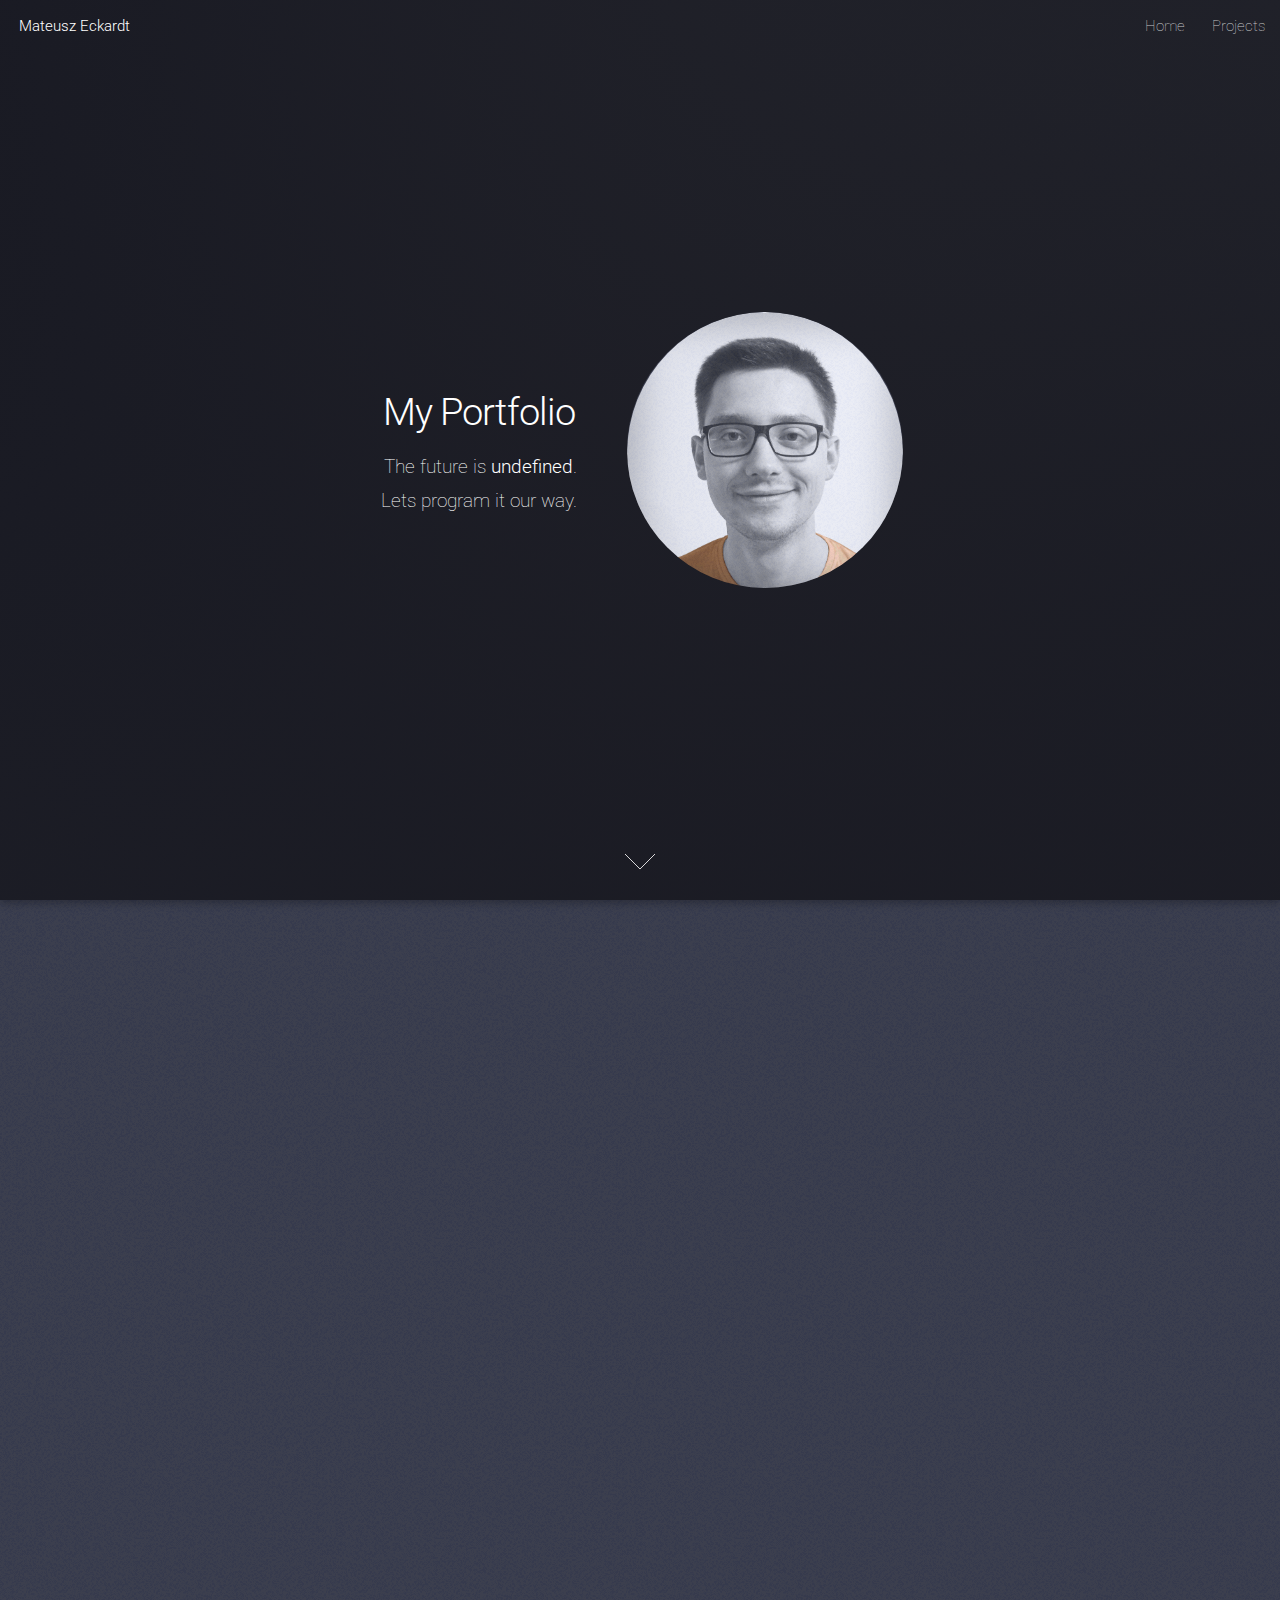
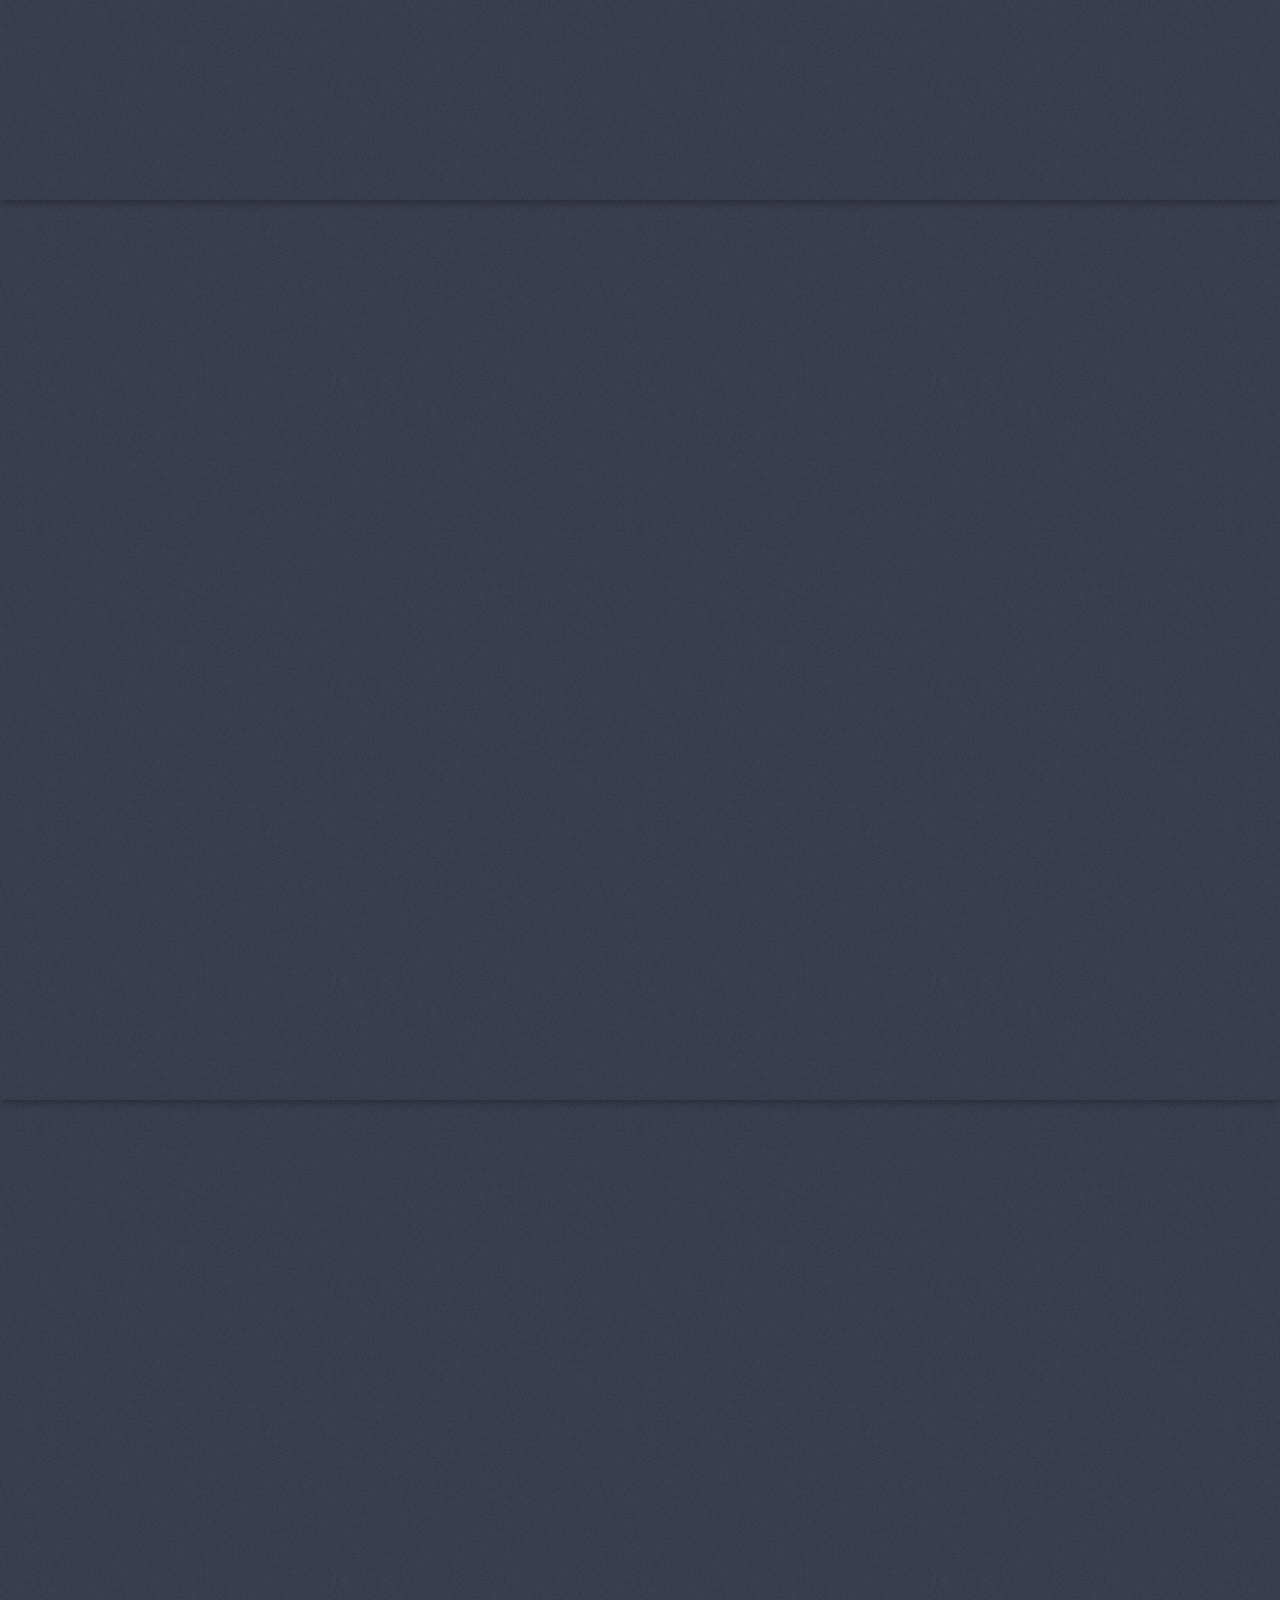
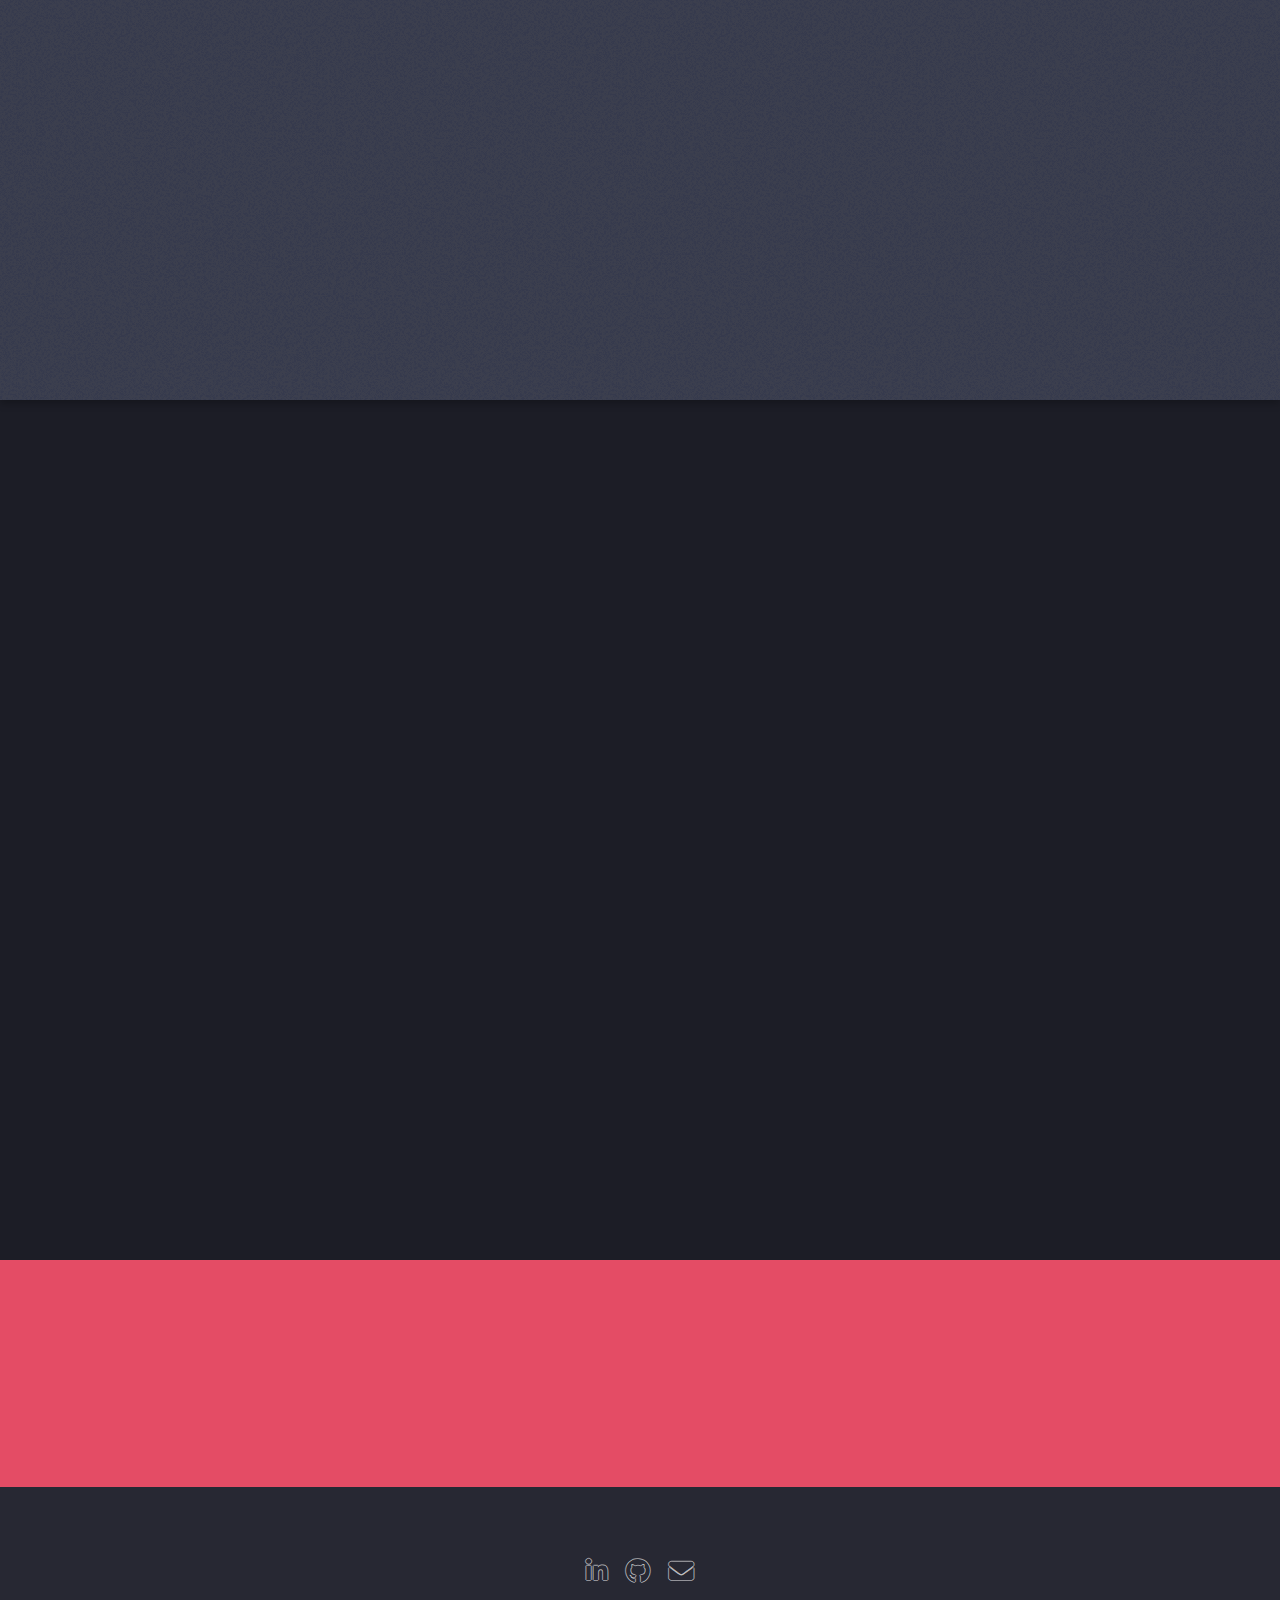
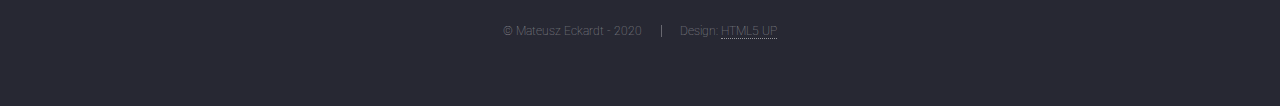
==== index.html @ fecb9ff7 "Add files via upload" ====
<!DOCTYPE HTML>
<!--
	Landed by HTML5 UP
	html5up.net | @ajlkn
	Free for personal and commercial use under the CCA 3.0 license (html5up.net/license)
-->
<html>
	<head>
		<title>ME Portfolio</title>
		<meta charset="utf-8" />
		<meta name="viewport" content="width=device-width, initial-scale=1, user-scalable=no" />
		<link rel="stylesheet" href="assets/css/main.css" />
		<noscript><link rel="stylesheet" href="assets/css/noscript.css" /></noscript>
	</head>
	<body class="is-preload landing">
		<div id="page-wrapper">

			<!-- Header -->
				<header id="header">
					<h1 id="logo"><a href="index.html">Mateusz Eckardt</a></h1>
					<nav id="nav">
						<ul>
							<li><a href="index.html">Home</a></li>
							<li>
								<a href="#">Projects</a>
								<ul>
									<li><a href="project1.html">Project 1</a></li>
									<li><a href="project2.html">Project 2</a></li>
								</ul>
							</li>							
							</ul>
					</nav>
				</header>

			<!-- Banner -->
				<section id="banner">
					<div class="content">
						<header>
							<h2>My Portfolio</h2>
							<p>The future is <strong>undefined</strong>.<br />
							Lets program it our way.</p>
						</header>
						<span class="image"><img src="images/Matjuuu2.JPG" alt="" /></span>
					</div>
					<a href="#one" class="goto-next scrolly">Next</a>
				</section>

			<!-- One -->
				<section id="one" class="spotlight style1 bottom">
					<span class="image fit main"><img src="images/road.jpg" alt="" /></span>
					<div class="content">
						<div class="container">
							<div class="row">
								<div class="col-4 col-12-medium">
									<p>Hey guys! I wanted to share with you some of my journey through the world of code.
									These are all simple apps and ideas that I like tinkering on whenever I can.</p>
									<p>I enjoy spending time on learning new things and trying out new stuff.
									This is why I decided to create this page.</p>
								</div>
								<div class="col-4 col-12-medium"></div>
								<div class="col-4 col-12-medium">
									<p>A bit about me:</p>
									<ul>
										<li>Techno is my safe space - why? Because it brings people together.</li>
										<li>Wait But Why - if you don't know what that is you are missing out... Big time!</li>
										<li>I am a big fan of Nicolas Cage. Personal opinion? Nic is one of the greatest.</li>
									</ul>
								</div>
							</div>
						</div>
					</div>
					<a href="#two" class="goto-next scrolly">Next</a>
				</section>

			<!-- Two -->
				<section id="two" class="spotlight style2 right">
					<span class="image fit main"><img src="images/money.jpg" alt="" /></span>
					<div class="content">
						<header>
							<h2>Currency</h2>
							<p>“While money can't buy happiness, it certainly lets you choose your own form of misery.” - Groucho Marx</p>
						</header>
						<p>And now you can see, how much you need to convert in order to endulge in said misery ;)</p>
						<p>This project is a simple currency exchange app.</p>
						<ul class="actions">
							<li><a href="project1.html" class="button">Click and find out!</a></li>
						</ul>
					</div>
					<a href="#three" class="goto-next scrolly">Next</a>
				</section>

			<!-- Three -->
				<section id="three" class="spotlight style3 left">
					<span class="image fit main bottom"><img src="images/code-block.jpg" alt="" /></span>
					<div class="content">
						<header>
							<h2>Selenium Unit Testing with Python</h2>							
							<p>Developing a new website? You want to test features and make sure everything runs the way it is supposed to?</p>
						</header>
						<p>Automation and making our lives as developers easier is a very important thing.</p>
						<p>No one wants to spend their precious time on manually doing things that can be done for us automatically with just a few lines of code.</p>
						<ul class="actions">
							<li><a href="project2.html" class="button">See more</a></li>
						</ul>
					</div>
					<a href="#four" class="goto-next scrolly">Next</a>
				</section>

			<!-- Four -->
				<section id="four" class="wrapper style1 special fade-up">
					<div class="container">
						<header class="major">
							<h2>Experience</h2>
							<p></p>
						</header>
						<div class="box alt">
							<div class="row gtr-uniform">
								<section class="col-4 col-6-medium col-12-xsmall">
									<img src="images/python.png" height="128" width="128">
									<h3>Python</h3>
									<p></p>
								</section>
								<section class="col-4 col-6-medium col-12-xsmall">
									<img src="images/js.png" height="128" width="128">
									<h3>JavaScript</h3>
									<p></p>
								</section>
								<section class="col-4 col-6-medium col-12-xsmall">
									<img src="images/selenium.png" height="128" width="128">
									<h3>Selenium</h3>
									<p></p>
								</section>
								<section class="col-4 col-6-medium col-12-xsmall">
									<img src="images/sql.png" height="128" width="128">
									<h3>SQL</h3>
									<p></p>
								</section>								
								<section class="col-4 col-6-medium col-12-xsmall">
									<img src="images/cogs.png" height="128" width="128">
									<h3>In progress...</h3>
									<p>Learning new things whenever I can.</p>
									<p>One line of code at a time.</p>
								</section>								
							</div>
						</div>
						<footer class="major">
							<ul class="actions special">
								<li><a href="index.html" class="button">Thank You!</a></li>
							</ul>
						</footer>
					</div>
				</section>

			<!-- Five -->
				<section id="five" class="wrapper style2 special fade">
					<div class="container">
						<header>
							<h2>More projects will be appearing in the future!</h2>
							<p>Below there are a few links on how to reach me :)</p>
						</header>
						</div>
				</section>

			<!-- Footer -->
				<footer id="footer">
					<ul class="icons">
						<li><a href="https://www.linkedin.com/in/matteckardt/" target="_blank" class="icon brands alt fa-linkedin-in"><span class="label">LinkedIn</span></a></li>
						<li><a href="https://github.com/Deckartemus" target="_blank" class="icon brands alt fa-github"><span class="label">GitHub</span></a></li>
						<li><a href="mailto:mati.eckardt@gmail.com" class="icon solid alt fa-envelope"><span class="label">Email</span></a></li>
					</ul>
					<ul class="copyright">
						<li>&copy; Mateusz Eckardt - 2020</li><li>Design: <a href="http://html5up.net">HTML5 UP</a></li>
					</ul>
				</footer>

		</div>

		<!-- Scripts -->
			<script src="assets/js/jquery.min.js"></script>
			<script src="assets/js/jquery.scrolly.min.js"></script>
			<script src="assets/js/jquery.dropotron.min.js"></script>
			<script src="assets/js/jquery.scrollex.min.js"></script>
			<script src="assets/js/browser.min.js"></script>
			<script src="assets/js/breakpoints.min.js"></script>
			<script src="assets/js/util.js"></script>
			<script src="assets/js/main.js"></script>

	</body>
</html>
---- assets/css/main.css ----
@import url("fontawesome-all.min.css");
@import url("https://fonts.googleapis.com/css?family=Roboto:100,300,100italic,300italic");

/*
	Landed by HTML5 UP
	html5up.net | @ajlkn
	Free for personal and commercial use under the CCA 3.0 license (html5up.net/license)
*/

html, body, div, span, applet, object,
iframe, h1, h2, h3, h4, h5, h6, p, blockquote,
pre, a, abbr, acronym, address, big, cite,
code, del, dfn, em, img, ins, kbd, q, s, samp,
small, strike, strong, sub, sup, tt, var, b,
u, i, center, dl, dt, dd, ol, ul, li, fieldset,
form, label, legend, table, caption, tbody,
tfoot, thead, tr, th, td, article, aside,
canvas, details, embed, figure, figcaption,
footer, header, hgroup, menu, nav, output, ruby,
section, summary, time, mark, audio, video {
	margin: 0;
	padding: 0;
	border: 0;
	font-size: 100%;
	font: inherit;
	vertical-align: baseline;
	box-sizing: border-box;}

article, aside, details, figcaption, figure,
footer, header, hgroup, menu, nav, section {
	display: block;}

body {
	line-height: 1;
}

ol, ul {
	list-style: none;
}

blockquote, q {
	quotes: none;
}

	blockquote:before, blockquote:after, q:before, q:after {
		content: '';
		content: none;
	}

table {
	border-collapse: collapse;
	border-spacing: 0;
}

body {
	-webkit-text-size-adjust: none;
}

mark {
	background-color: transparent;
	color: inherit;
}

input::-moz-focus-inner {
	border: 0;
	padding: 0;
}

input, select, textarea {
	-moz-appearance: none;
	-webkit-appearance: none;
	-ms-appearance: none;
	appearance: none;
}

/* Basic */

	html {
		box-sizing: border-box;
	}

	*, *:before, *:after {
		box-sizing: inherit;
	}

	html, body {
		background: #1c1d26;
	}

	body.is-preload *, body.is-preload *:before, body.is-preload *:after {
		-moz-animation: none !important;
		-webkit-animation: none !important;
		-ms-animation: none !important;
		animation: none !important;
		-moz-transition: none !important;
		-webkit-transition: none !important;
		-ms-transition: none !important;
		transition: none !important;
	}

	body, input, select, textarea {
		color: rgba(255, 255, 255, 0.75);
		font-family: "Roboto", Helvetica, sans-serif;
		font-size: 15pt;
		font-weight: 100;
		line-height: 1.75em;
	}

	a {
		-moz-transition: border-color 0.2s ease-in-out, color 0.2s ease-in-out;
		-webkit-transition: border-color 0.2s ease-in-out, color 0.2s ease-in-out;
		-ms-transition: border-color 0.2s ease-in-out, color 0.2s ease-in-out;
		transition: border-color 0.2s ease-in-out, color 0.2s ease-in-out;
		border-bottom: dotted 1px;
		color: #e44c65;
		text-decoration: none;
	}

		a:hover {
			color: #e44c65 !important;
			border-bottom-color: transparent;
		}

	strong, b {
		color: #ffffff;
		font-weight: 300;
	}

	em, i {
		font-style: italic;
	}

	p {
		margin: 0 0 2em 0;
	}

	h1, h2, h3, h4, h5, h6 {
		color: #ffffff;
		font-weight: 300;
		line-height: 1em;
		margin: 0 0 1em 0;
		text-align: center;
	}

		h1 a, h2 a, h3 a, h4 a, h5 a, h6 a {
			color: inherit;
			border: 0;
		}

	h2 {
		font-size: 2em;
		line-height: 1.5em;
		letter-spacing: -0.025em;
	}

	h3 {
		font-size: 1.35em;
		line-height: 1.5em;
	}

	h4 {
		font-size: 1.1em;
		line-height: 1.5em;
	}

	h5 {
		font-size: 0.9em;
		line-height: 1.5em;
	}

	h6 {
		font-size: 0.7em;
		line-height: 1.5em;
	}

	sub {
		font-size: 0.8em;
		position: relative;
		top: 0.5em;
	}

	sup {
		font-size: 0.8em;
		position: relative;
		top: -0.5em;
	}

	hr {
		border: 0;
		border-bottom: solid 1px rgba(255, 255, 255, 0.3);
		margin: 3em 0;
	}

		hr.major {
			margin: 4em 0;
		}

	blockquote {
		border-left: solid 4px rgba(255, 255, 255, 0.3);
		font-style: italic;
		margin: 0 0 2em 0;
		padding: 0.5em 0 0.5em 2em;
	}

	code {
		background: rgba(255, 255, 255, 0.075);
		border-radius: 4px;
		font-family: "Courier New", monospace;
		font-size: 0.9em;
		margin: 0 0.25em;
		padding: 0.25em 0.65em;
	}

	pre {
		-webkit-overflow-scrolling: touch;
		font-family: "Courier New", monospace;
		font-size: 0.9em;
		margin: 0 0 2em 0;
	}

		pre code {
			display: block;
			line-height: 1.75em;
			padding: 1em 1.5em;
			overflow-x: auto;
		}

	.align-left {
		text-align: left;
	}

	.align-center {
		text-align: center;
	}

	.align-right {
		text-align: right;
	}

	.date {
		text-align: center;
		padding: 0.75em;
	}

	ul.currencies {
		height: auto;
		width: 100%;
		background-color: transparent;
		padding: 0em 1.5em 1em 1.5em;
		margin-bottom: -1em;
		overflow-y: auto;				
	}

	ul.currencies li {
		background-color: #4b74daa9;
		border-radius: 25px;
		list-style: none;
		padding: 1em 1em 0.5em 1em;
		margin-bottom: 1.5em						
	}

	ul.currencies li:last-child {
		margin-bottom: 1;
	}

	ul.currencies li.base-currency {
		background-color: #272833;		
	}

	.flag {
		width: 60px;
		height: 40px;
		border: 1px solid #ffffff		
	}

	.info {
		display: inline-block;
		vertical-align: top;		
		width: 80%;
	}

	.info .currency-name {
		font-size: 1em;
		font-weight: bold;		
		width: auto;		
		margin-left: 3em;
		margin-bottom: -0.5em;		
	}

	.info .base-currency-rate {
		margin-left: 3em;
		font-weight: bold;		
		margin-left: 3em;
		margin-bottom: auto;
	}

	ul.currencies li .close {
		position: relative;
		top: -0.5em;
		right: 0;
		cursor: pointer;
	}

	ul.currencies li .close:hover {
		color: #e13652
	}

	.info .input span {
		font-size: 1.5em;
		display: inline-block;
		width: 2em;
		text-align: center;
	}

	.info .input input {
		width: 78%;
		background-color: transparent;
		border: 2px solid #ffffff;
		border-radius: 10px;
		color: #ffffff;
		padding: 0.2em;
		margin-bottom: -2em;
		display: inline-block;
	}

	ul.add-currency-list {
		position: relative;
		top: 0;
		left: 0;
		background-color: #272833;
		color: #ffffff;
		width: 100%;
		height: 0;		
		overflow-y: auto;
		transition: all 0.5s;						
	}

	ul.add-currency-list li {
		list-style: none;
		padding: 0.5em;
		border-bottom: 1px solid #e13652;
		margin-left: auto;
		width: auto;		
	}

	ul.add-currency-list li.disabled {
		opacity: 0.2;
		cursor: not-allowed;
	}

	ul.add-currency-list li .flag {
		width: 3em;
		height: 2em;
		vertical-align: middle;
		margin-right: 1em;		
	}

	ul.add-currency-list li span {
		margin-left: auto;
		font-weight: bold;
	}

	.button.primary.fit.open + ul.add-currency-list {
		height: 50%;
	}
	
	.button.primary.fit.open + ul.add-currency-list li:hover {
		background-color: #e44c65;
	}

/* Loader */

	@-moz-keyframes spinner-show {
		0% {
			opacity: 0;
		}

		100% {
			opacity: 1;
		}
	}

	@-webkit-keyframes spinner-show {
		0% {
			opacity: 0;
		}

		100% {
			opacity: 1;
		}
	}

	@-ms-keyframes spinner-show {
		0% {
			opacity: 0;
		}

		100% {
			opacity: 1;
		}
	}

	@keyframes spinner-show {
		0% {
			opacity: 0;
		}

		100% {
			opacity: 1;
		}
	}

	@-moz-keyframes spinner-hide {
		0% {
			color: rgba(255, 255, 255, 0.15);
			z-index: 100001;
			-moz-transform: scale(1) rotate(0deg);
			-webkit-transform: scale(1) rotate(0deg);
			-ms-transform: scale(1) rotate(0deg);
			transform: scale(1) rotate(0deg);
		}

		99% {
			color: #1c1d26;
			z-index: 100001;
			-moz-transform: scale(0.5) rotate(360deg);
			-webkit-transform: scale(0.5) rotate(360deg);
			-ms-transform: scale(0.5) rotate(360deg);
			transform: scale(0.5) rotate(360deg);
		}

		100% {
			color: #1c1d26;
			z-index: -1;
			-moz-transform: scale(0.5) rotate(360deg);
			-webkit-transform: scale(0.5) rotate(360deg);
			-ms-transform: scale(0.5) rotate(360deg);
			transform: scale(0.5) rotate(360deg);
		}
	}

	@-webkit-keyframes spinner-hide {
		0% {
			color: rgba(255, 255, 255, 0.15);
			z-index: 100001;
			-moz-transform: scale(1) rotate(0deg);
			-webkit-transform: scale(1) rotate(0deg);
			-ms-transform: scale(1) rotate(0deg);
			transform: scale(1) rotate(0deg);
		}

		99% {
			color: #1c1d26;
			z-index: 100001;
			-moz-transform: scale(0.5) rotate(360deg);
			-webkit-transform: scale(0.5) rotate(360deg);
			-ms-transform: scale(0.5) rotate(360deg);
			transform: scale(0.5) rotate(360deg);
		}

		100% {
			color: #1c1d26;
			z-index: -1;
			-moz-transform: scale(0.5) rotate(360deg);
			-webkit-transform: scale(0.5) rotate(360deg);
			-ms-transform: scale(0.5) rotate(360deg);
			transform: scale(0.5) rotate(360deg);
		}
	}

	@-ms-keyframes spinner-hide {
		0% {
			color: rgba(255, 255, 255, 0.15);
			z-index: 100001;
			-moz-transform: scale(1) rotate(0deg);
			-webkit-transform: scale(1) rotate(0deg);
			-ms-transform: scale(1) rotate(0deg);
			transform: scale(1) rotate(0deg);
		}

		99% {
			color: #1c1d26;
			z-index: 100001;
			-moz-transform: scale(0.5) rotate(360deg);
			-webkit-transform: scale(0.5) rotate(360deg);
			-ms-transform: scale(0.5) rotate(360deg);
			transform: scale(0.5) rotate(360deg);
		}

		100% {
			color: #1c1d26;
			z-index: -1;
			-moz-transform: scale(0.5) rotate(360deg);
			-webkit-transform: scale(0.5) rotate(360deg);
			-ms-transform: scale(0.5) rotate(360deg);
			transform: scale(0.5) rotate(360deg);
		}
	}

	@keyframes spinner-hide {
		0% {
			color: rgba(255, 255, 255, 0.15);
			z-index: 100001;
			-moz-transform: scale(1) rotate(0deg);
			-webkit-transform: scale(1) rotate(0deg);
			-ms-transform: scale(1) rotate(0deg);
			transform: scale(1) rotate(0deg);
		}

		99% {
			color: #1c1d26;
			z-index: 100001;
			-moz-transform: scale(0.5) rotate(360deg);
			-webkit-transform: scale(0.5) rotate(360deg);
			-ms-transform: scale(0.5) rotate(360deg);
			transform: scale(0.5) rotate(360deg);
		}

		100% {
			color: #1c1d26;
			z-index: -1;
			-moz-transform: scale(0.5) rotate(360deg);
			-webkit-transform: scale(0.5) rotate(360deg);
			-ms-transform: scale(0.5) rotate(360deg);
			transform: scale(0.5) rotate(360deg);
		}
	}

	@-moz-keyframes spinner-rotate {
		0% {
			-moz-transform: scale(1) rotate(0deg);
			-webkit-transform: scale(1) rotate(0deg);
			-ms-transform: scale(1) rotate(0deg);
			transform: scale(1) rotate(0deg);
		}

		100% {
			-moz-transform: scale(1) rotate(360deg);
			-webkit-transform: scale(1) rotate(360deg);
			-ms-transform: scale(1) rotate(360deg);
			transform: scale(1) rotate(360deg);
		}
	}

	@-webkit-keyframes spinner-rotate {
		0% {
			-moz-transform: scale(1) rotate(0deg);
			-webkit-transform: scale(1) rotate(0deg);
			-ms-transform: scale(1) rotate(0deg);
			transform: scale(1) rotate(0deg);
		}

		100% {
			-moz-transform: scale(1) rotate(360deg);
			-webkit-transform: scale(1) rotate(360deg);
			-ms-transform: scale(1) rotate(360deg);
			transform: scale(1) rotate(360deg);
		}
	}

	@-ms-keyframes spinner-rotate {
		0% {
			-moz-transform: scale(1) rotate(0deg);
			-webkit-transform: scale(1) rotate(0deg);
			-ms-transform: scale(1) rotate(0deg);
			transform: scale(1) rotate(0deg);
		}

		100% {
			-moz-transform: scale(1) rotate(360deg);
			-webkit-transform: scale(1) rotate(360deg);
			-ms-transform: scale(1) rotate(360deg);
			transform: scale(1) rotate(360deg);
		}
	}

	@keyframes spinner-rotate {
		0% {
			-moz-transform: scale(1) rotate(0deg);
			-webkit-transform: scale(1) rotate(0deg);
			-ms-transform: scale(1) rotate(0deg);
			transform: scale(1) rotate(0deg);
		}

		100% {
			-moz-transform: scale(1) rotate(360deg);
			-webkit-transform: scale(1) rotate(360deg);
			-ms-transform: scale(1) rotate(360deg);
			transform: scale(1) rotate(360deg);
		}
	}

	@-moz-keyframes overlay-hide {
		0% {
			opacity: 1;
			z-index: 100000;
		}

		15% {
			opacity: 1;
			z-index: 100000;
		}

		99% {
			opacity: 0;
			z-index: 100000;
		}

		100% {
			opacity: 0;
			z-index: -1;
		}
	}

	@-webkit-keyframes overlay-hide {
		0% {
			opacity: 1;
			z-index: 100000;
		}

		15% {
			opacity: 1;
			z-index: 100000;
		}

		99% {
			opacity: 0;
			z-index: 100000;
		}

		100% {
			opacity: 0;
			z-index: -1;
		}
	}

	@-ms-keyframes overlay-hide {
		0% {
			opacity: 1;
			z-index: 100000;
		}

		15% {
			opacity: 1;
			z-index: 100000;
		}

		99% {
			opacity: 0;
			z-index: 100000;
		}

		100% {
			opacity: 0;
			z-index: -1;
		}
	}

	@keyframes overlay-hide {
		0% {
			opacity: 1;
			z-index: 100000;
		}

		15% {
			opacity: 1;
			z-index: 100000;
		}

		99% {
			opacity: 0;
			z-index: 100000;
		}

		100% {
			opacity: 0;
			z-index: -1;
		}
	}

	body.landing {
		text-decoration: none;
	}

		body.landing:before {
			-moz-osx-font-smoothing: grayscale;
			-webkit-font-smoothing: antialiased;
			display: inline-block;
			font-style: normal;
			font-variant: normal;
			text-rendering: auto;
			line-height: 1;
			text-transform: none !important;
			font-family: 'Font Awesome 5 Free';
			font-weight: 900;
		}

		body.landing:before {
			-moz-animation: spinner-show 1.5s 1 0.25s ease forwards, spinner-hide 0.25s ease-in-out forwards !important;
			-webkit-animation: spinner-show 1.5s 1 0.25s ease forwards, spinner-hide 0.25s ease-in-out forwards !important;
			-ms-animation: spinner-show 1.5s 1 0.25s ease forwards, spinner-hide 0.25s ease-in-out forwards !important;
			animation: spinner-show 1.5s 1 0.25s ease forwards, spinner-hide 0.25s ease-in-out forwards !important;
			-moz-transform-origin: 50% 50%;
			-webkit-transform-origin: 50% 50%;
			-ms-transform-origin: 50% 50%;
			transform-origin: 50% 50%;
			color: rgba(255, 255, 255, 0.15);
			content: '\f1ce';
			cursor: default;
			display: block;
			font-size: 2em;
			height: 2em;
			left: 50%;
			line-height: 2em;
			margin: -1em 0 0 -1em;
			opacity: 0;
			position: fixed;
			text-align: center;
			top: 50%;
			width: 2em;
			z-index: -1;
		}

		body.landing:after {
			-moz-animation: overlay-hide 1.5s ease-in forwards !important;
			-webkit-animation: overlay-hide 1.5s ease-in forwards !important;
			-ms-animation: overlay-hide 1.5s ease-in forwards !important;
			animation: overlay-hide 1.5s ease-in forwards !important;
			background: #1c1d26;
			content: '';
			display: block;
			height: 100%;
			left: 0;
			opacity: 0;
			position: fixed;
			top: 0;
			width: 100%;
			z-index: -1;
		}

		body.landing.is-preload:before {
			-moz-animation: spinner-show 1.5s 1 0.25s ease forwards, spinner-rotate 0.75s infinite linear !important;
			-webkit-animation: spinner-show 1.5s 1 0.25s ease forwards, spinner-rotate 0.75s infinite linear !important;
			-ms-animation: spinner-show 1.5s 1 0.25s ease forwards, spinner-rotate 0.75s infinite linear !important;
			animation: spinner-show 1.5s 1 0.25s ease forwards, spinner-rotate 0.75s infinite linear !important;
			z-index: 100001;
		}

		body.landing.is-preload:after {
			-moz-animation: none !important;
			-webkit-animation: none !important;
			-ms-animation: none !important;
			animation: none !important;
			opacity: 1;
			z-index: 100000;
		}

	@media (-webkit-min-device-pixel-ratio: 2) {

		body.landing:before {
			line-height: 2.025em;
		}

	}

/* Container */

	.container {
		margin: 0 auto;
		max-width: calc(100% - 4em);
		width: 70em;
	}

		.container.xsmall {
			width: 17.5em;
		}

		.container.small {
			width: 25em;
			position: relative;
			user-select: none;
		}

		.container.medium {
			width: 52.5em;
		}

		.container.large {
			width: 87.5em;
		}

		.container.xlarge {
			width: 105em;
		}

		.container.max {
			width: 100%;
		}

		@media screen and (max-width: 1280px) {

			.container {
				width: 90%;
				max-width: 100%;
			}

		}

		@media screen and (max-width: 980px) {

			.container {
				width: 100% !important;
			}

		}

/* Row */

	.row {
		display: flex;
		flex-wrap: wrap;
		box-sizing: border-box;
		align-items: stretch;
	}

		.row > * {
			box-sizing: border-box;
		}

		.row.gtr-uniform > * > :last-child {
			margin-bottom: 0;
		}

		.row.aln-left {
			justify-content: flex-start;
		}

		.row.aln-center {
			justify-content: center;
		}

		.row.aln-right {
			justify-content: flex-end;
		}

		.row.aln-top {
			align-items: flex-start;
		}

		.row.aln-middle {
			align-items: center;
		}

		.row.aln-bottom {
			align-items: flex-end;
		}

		.row > .imp {
			order: -1;
		}

		.row > .col-1 {
			width: 8.33333%;
		}

		.row > .off-1 {
			margin-left: 8.33333%;
		}

		.row > .col-2 {
			width: 16.66667%;
		}

		.row > .off-2 {
			margin-left: 16.66667%;
		}

		.row > .col-3 {
			width: 25%;
		}

		.row > .off-3 {
			margin-left: 25%;
		}

		.row > .col-4 {
			width: 33.33333%;
		}

		.row > .off-4 {
			margin-left: 33.33333%;
		}

		.row > .col-5 {
			width: 41.66667%;
		}

		.row > .off-5 {
			margin-left: 41.66667%;
		}

		.row > .col-6 {
			width: 50%;
		}

		.row > .off-6 {
			margin-left: 50%;
		}

		.row > .col-7 {
			width: 58.33333%;
		}

		.row > .off-7 {
			margin-left: 58.33333%;
		}

		.row > .col-8 {
			width: 66.66667%;
		}

		.row > .off-8 {
			margin-left: 66.66667%;
		}

		.row > .col-9 {
			width: 75%;
		}

		.row > .off-9 {
			margin-left: 75%;
		}

		.row > .col-10 {
			width: 83.33333%;
		}

		.row > .off-10 {
			margin-left: 83.33333%;
		}

		.row > .col-11 {
			width: 91.66667%;
		}

		.row > .off-11 {
			margin-left: 91.66667%;
		}

		.row > .col-12 {
			width: 100%;
		}

		.row > .off-12 {
			margin-left: 100%;
		}

		.row.gtr-0 {
			margin-top: 0;
			margin-left: 0em;
		}

			.row.gtr-0 > * {
				padding: 0 0 0 0em;
			}

			.row.gtr-0.gtr-uniform {
				margin-top: 0em;
			}

				.row.gtr-0.gtr-uniform > * {
					padding-top: 0em;
				}

		.row.gtr-25 {
			margin-top: 0;
			margin-left: -0.625em;
		}

			.row.gtr-25 > * {
				padding: 0 0 0 0.625em;
			}

			.row.gtr-25.gtr-uniform {
				margin-top: -0.625em;
			}

				.row.gtr-25.gtr-uniform > * {
					padding-top: 0.625em;
				}

		.row.gtr-50 {
			margin-top: 0;
			margin-left: -1.25em;
		}

			.row.gtr-50 > * {
				padding: 0 0 0 1.25em;
			}

			.row.gtr-50.gtr-uniform {
				margin-top: -1.25em;
			}

				.row.gtr-50.gtr-uniform > * {
					padding-top: 1.25em;
				}

		.row {
			margin-top: 0;
			margin-left: -2.5em;
		}

			.row > * {
				padding: 0 0 0 2.5em;
			}

			.row.gtr-uniform {
				margin-top: -2.5em;
			}

				.row.gtr-uniform > * {
					padding-top: 2.5em;
				}

		.row.gtr-150 {
			margin-top: 0;
			margin-left: -3.75em;
		}

			.row.gtr-150 > * {
				padding: 0 0 0 3.75em;
			}

			.row.gtr-150.gtr-uniform {
				margin-top: -3.75em;
			}

				.row.gtr-150.gtr-uniform > * {
					padding-top: 3.75em;
				}

		.row.gtr-200 {
			margin-top: 0;
			margin-left: -5em;
		}

			.row.gtr-200 > * {
				padding: 0 0 0 5em;
			}

			.row.gtr-200.gtr-uniform {
				margin-top: -5em;
			}

				.row.gtr-200.gtr-uniform > * {
					padding-top: 5em;
				}

		@media screen and (max-width: 1680px) {

			.row {
				display: flex;
				flex-wrap: wrap;
				box-sizing: border-box;
				align-items: stretch;
			}

				.row > * {
					box-sizing: border-box;
				}

				.row.gtr-uniform > * > :last-child {
					margin-bottom: 0;
				}

				.row.aln-left {
					justify-content: flex-start;
				}

				.row.aln-center {
					justify-content: center;
				}

				.row.aln-right {
					justify-content: flex-end;
				}

				.row.aln-top {
					align-items: flex-start;
				}

				.row.aln-middle {
					align-items: center;
				}

				.row.aln-bottom {
					align-items: flex-end;
				}

				.row > .imp-xlarge {
					order: -1;
				}

				.row > .col-1-xlarge {
					width: 8.33333%;
				}

				.row > .off-1-xlarge {
					margin-left: 8.33333%;
				}

				.row > .col-2-xlarge {
					width: 16.66667%;
				}

				.row > .off-2-xlarge {
					margin-left: 16.66667%;
				}

				.row > .col-3-xlarge {
					width: 25%;
				}

				.row > .off-3-xlarge {
					margin-left: 25%;
				}

				.row > .col-4-xlarge {
					width: 33.33333%;
				}

				.row > .off-4-xlarge {
					margin-left: 33.33333%;
				}

				.row > .col-5-xlarge {
					width: 41.66667%;
				}

				.row > .off-5-xlarge {
					margin-left: 41.66667%;
				}

				.row > .col-6-xlarge {
					width: 50%;
				}

				.row > .off-6-xlarge {
					margin-left: 50%;
				}

				.row > .col-7-xlarge {
					width: 58.33333%;
				}

				.row > .off-7-xlarge {
					margin-left: 58.33333%;
				}

				.row > .col-8-xlarge {
					width: 66.66667%;
				}

				.row > .off-8-xlarge {
					margin-left: 66.66667%;
				}

				.row > .col-9-xlarge {
					width: 75%;
				}

				.row > .off-9-xlarge {
					margin-left: 75%;
				}

				.row > .col-10-xlarge {
					width: 83.33333%;
				}

				.row > .off-10-xlarge {
					margin-left: 83.33333%;
				}

				.row > .col-11-xlarge {
					width: 91.66667%;
				}

				.row > .off-11-xlarge {
					margin-left: 91.66667%;
				}

				.row > .col-12-xlarge {
					width: 100%;
				}

				.row > .off-12-xlarge {
					margin-left: 100%;
				}

				.row.gtr-0 {
					margin-top: 0;
					margin-left: 0em;
				}

					.row.gtr-0 > * {
						padding: 0 0 0 0em;
					}

					.row.gtr-0.gtr-uniform {
						margin-top: 0em;
					}

						.row.gtr-0.gtr-uniform > * {
							padding-top: 0em;
						}

				.row.gtr-25 {
					margin-top: 0;
					margin-left: -0.625em;
				}

					.row.gtr-25 > * {
						padding: 0 0 0 0.625em;
					}

					.row.gtr-25.gtr-uniform {
						margin-top: -0.625em;
					}

						.row.gtr-25.gtr-uniform > * {
							padding-top: 0.625em;
						}

				.row.gtr-50 {
					margin-top: 0;
					margin-left: -1.25em;
				}

					.row.gtr-50 > * {
						padding: 0 0 0 1.25em;
					}

					.row.gtr-50.gtr-uniform {
						margin-top: -1.25em;
					}

						.row.gtr-50.gtr-uniform > * {
							padding-top: 1.25em;
						}

				.row {
					margin-top: 0;
					margin-left: -2.5em;
				}

					.row > * {
						padding: 0 0 0 2.5em;
					}

					.row.gtr-uniform {
						margin-top: -2.5em;
					}

						.row.gtr-uniform > * {
							padding-top: 2.5em;
						}

				.row.gtr-150 {
					margin-top: 0;
					margin-left: -3.75em;
				}

					.row.gtr-150 > * {
						padding: 0 0 0 3.75em;
					}

					.row.gtr-150.gtr-uniform {
						margin-top: -3.75em;
					}

						.row.gtr-150.gtr-uniform > * {
							padding-top: 3.75em;
						}

				.row.gtr-200 {
					margin-top: 0;
					margin-left: -5em;
				}

					.row.gtr-200 > * {
						padding: 0 0 0 5em;
					}

					.row.gtr-200.gtr-uniform {
						margin-top: -5em;
					}

						.row.gtr-200.gtr-uniform > * {
							padding-top: 5em;
						}

		}

		@media screen and (max-width: 1280px) {

			.row {
				display: flex;
				flex-wrap: wrap;
				box-sizing: border-box;
				align-items: stretch;
			}

				.row > * {
					box-sizing: border-box;
				}

				.row.gtr-uniform > * > :last-child {
					margin-bottom: 0;
				}

				.row.aln-left {
					justify-content: flex-start;
				}

				.row.aln-center {
					justify-content: center;
				}

				.row.aln-right {
					justify-content: flex-end;
				}

				.row.aln-top {
					align-items: flex-start;
				}

				.row.aln-middle {
					align-items: center;
				}

				.row.aln-bottom {
					align-items: flex-end;
				}

				.row > .imp-large {
					order: -1;
				}

				.row > .col-1-large {
					width: 8.33333%;
				}

				.row > .off-1-large {
					margin-left: 8.33333%;
				}

				.row > .col-2-large {
					width: 16.66667%;
				}

				.row > .off-2-large {
					margin-left: 16.66667%;
				}

				.row > .col-3-large {
					width: 25%;
				}

				.row > .off-3-large {
					margin-left: 25%;
				}

				.row > .col-4-large {
					width: 33.33333%;
				}

				.row > .off-4-large {
					margin-left: 33.33333%;
				}

				.row > .col-5-large {
					width: 41.66667%;
				}

				.row > .off-5-large {
					margin-left: 41.66667%;
				}

				.row > .col-6-large {
					width: 50%;
				}

				.row > .off-6-large {
					margin-left: 50%;
				}

				.row > .col-7-large {
					width: 58.33333%;
				}

				.row > .off-7-large {
					margin-left: 58.33333%;
				}

				.row > .col-8-large {
					width: 66.66667%;
				}

				.row > .off-8-large {
					margin-left: 66.66667%;
				}

				.row > .col-9-large {
					width: 75%;
				}

				.row > .off-9-large {
					margin-left: 75%;
				}

				.row > .col-10-large {
					width: 83.33333%;
				}

				.row > .off-10-large {
					margin-left: 83.33333%;
				}

				.row > .col-11-large {
					width: 91.66667%;
				}

				.row > .off-11-large {
					margin-left: 91.66667%;
				}

				.row > .col-12-large {
					width: 100%;
				}

				.row > .off-12-large {
					margin-left: 100%;
				}

				.row.gtr-0 {
					margin-top: 0;
					margin-left: 0em;
				}

					.row.gtr-0 > * {
						padding: 0 0 0 0em;
					}

					.row.gtr-0.gtr-uniform {
						margin-top: 0em;
					}

						.row.gtr-0.gtr-uniform > * {
							padding-top: 0em;
						}

				.row.gtr-25 {
					margin-top: 0;
					margin-left: -0.625em;
				}

					.row.gtr-25 > * {
						padding: 0 0 0 0.625em;
					}

					.row.gtr-25.gtr-uniform {
						margin-top: -0.625em;
					}

						.row.gtr-25.gtr-uniform > * {
							padding-top: 0.625em;
						}

				.row.gtr-50 {
					margin-top: 0;
					margin-left: -1.25em;
				}

					.row.gtr-50 > * {
						padding: 0 0 0 1.25em;
					}

					.row.gtr-50.gtr-uniform {
						margin-top: -1.25em;
					}

						.row.gtr-50.gtr-uniform > * {
							padding-top: 1.25em;
						}

				.row {
					margin-top: 0;
					margin-left: -2.5em;
				}

					.row > * {
						padding: 0 0 0 2.5em;
					}

					.row.gtr-uniform {
						margin-top: -2.5em;
					}

						.row.gtr-uniform > * {
							padding-top: 2.5em;
						}

				.row.gtr-150 {
					margin-top: 0;
					margin-left: -3.75em;
				}

					.row.gtr-150 > * {
						padding: 0 0 0 3.75em;
					}

					.row.gtr-150.gtr-uniform {
						margin-top: -3.75em;
					}

						.row.gtr-150.gtr-uniform > * {
							padding-top: 3.75em;
						}

				.row.gtr-200 {
					margin-top: 0;
					margin-left: -5em;
				}

					.row.gtr-200 > * {
						padding: 0 0 0 5em;
					}

					.row.gtr-200.gtr-uniform {
						margin-top: -5em;
					}

						.row.gtr-200.gtr-uniform > * {
							padding-top: 5em;
						}

		}

		@media screen and (max-width: 980px) {

			.row {
				display: flex;
				flex-wrap: wrap;
				box-sizing: border-box;
				align-items: stretch;
			}

				.row > * {
					box-sizing: border-box;
				}

				.row.gtr-uniform > * > :last-child {
					margin-bottom: 0;
				}

				.row.aln-left {
					justify-content: flex-start;
				}

				.row.aln-center {
					justify-content: center;
				}

				.row.aln-right {
					justify-content: flex-end;
				}

				.row.aln-top {
					align-items: flex-start;
				}

				.row.aln-middle {
					align-items: center;
				}

				.row.aln-bottom {
					align-items: flex-end;
				}

				.row > .imp-medium {
					order: -1;
				}

				.row > .col-1-medium {
					width: 8.33333%;
				}

				.row > .off-1-medium {
					margin-left: 8.33333%;
				}

				.row > .col-2-medium {
					width: 16.66667%;
				}

				.row > .off-2-medium {
					margin-left: 16.66667%;
				}

				.row > .col-3-medium {
					width: 25%;
				}

				.row > .off-3-medium {
					margin-left: 25%;
				}

				.row > .col-4-medium {
					width: 33.33333%;
				}

				.row > .off-4-medium {
					margin-left: 33.33333%;
				}

				.row > .col-5-medium {
					width: 41.66667%;
				}

				.row > .off-5-medium {
					margin-left: 41.66667%;
				}

				.row > .col-6-medium {
					width: 50%;
				}

				.row > .off-6-medium {
					margin-left: 50%;
				}

				.row > .col-7-medium {
					width: 58.33333%;
				}

				.row > .off-7-medium {
					margin-left: 58.33333%;
				}

				.row > .col-8-medium {
					width: 66.66667%;
				}

				.row > .off-8-medium {
					margin-left: 66.66667%;
				}

				.row > .col-9-medium {
					width: 75%;
				}

				.row > .off-9-medium {
					margin-left: 75%;
				}

				.row > .col-10-medium {
					width: 83.33333%;
				}

				.row > .off-10-medium {
					margin-left: 83.33333%;
				}

				.row > .col-11-medium {
					width: 91.66667%;
				}

				.row > .off-11-medium {
					margin-left: 91.66667%;
				}

				.row > .col-12-medium {
					width: 100%;
				}

				.row > .off-12-medium {
					margin-left: 100%;
				}

				.row.gtr-0 {
					margin-top: 0;
					margin-left: 0em;
				}

					.row.gtr-0 > * {
						padding: 0 0 0 0em;
					}

					.row.gtr-0.gtr-uniform {
						margin-top: 0em;
					}

						.row.gtr-0.gtr-uniform > * {
							padding-top: 0em;
						}

				.row.gtr-25 {
					margin-top: 0;
					margin-left: -0.625em;
				}

					.row.gtr-25 > * {
						padding: 0 0 0 0.625em;
					}

					.row.gtr-25.gtr-uniform {
						margin-top: -0.625em;
					}

						.row.gtr-25.gtr-uniform > * {
							padding-top: 0.625em;
						}

				.row.gtr-50 {
					margin-top: 0;
					margin-left: -1.25em;
				}

					.row.gtr-50 > * {
						padding: 0 0 0 1.25em;
					}

					.row.gtr-50.gtr-uniform {
						margin-top: -1.25em;
					}

						.row.gtr-50.gtr-uniform > * {
							padding-top: 1.25em;
						}

				.row {
					margin-top: 0;
					margin-left: -2.5em;
				}

					.row > * {
						padding: 0 0 0 2.5em;
					}

					.row.gtr-uniform {
						margin-top: -2.5em;
					}

						.row.gtr-uniform > * {
							padding-top: 2.5em;
						}

				.row.gtr-150 {
					margin-top: 0;
					margin-left: -3.75em;
				}

					.row.gtr-150 > * {
						padding: 0 0 0 3.75em;
					}

					.row.gtr-150.gtr-uniform {
						margin-top: -3.75em;
					}

						.row.gtr-150.gtr-uniform > * {
							padding-top: 3.75em;
						}

				.row.gtr-200 {
					margin-top: 0;
					margin-left: -5em;
				}

					.row.gtr-200 > * {
						padding: 0 0 0 5em;
					}

					.row.gtr-200.gtr-uniform {
						margin-top: -5em;
					}

						.row.gtr-200.gtr-uniform > * {
							padding-top: 5em;
						}

		}

		@media screen and (max-width: 736px) {

			.row {
				display: flex;
				flex-wrap: wrap;
				box-sizing: border-box;
				align-items: stretch;
			}

				.row > * {
					box-sizing: border-box;
				}

				.row.gtr-uniform > * > :last-child {
					margin-bottom: 0;
				}

				.row.aln-left {
					justify-content: flex-start;
				}

				.row.aln-center {
					justify-content: center;
				}

				.row.aln-right {
					justify-content: flex-end;
				}

				.row.aln-top {
					align-items: flex-start;
				}

				.row.aln-middle {
					align-items: center;
				}

				.row.aln-bottom {
					align-items: flex-end;
				}

				.row > .imp-small {
					order: -1;
				}

				.row > .col-1-small {
					width: 8.33333%;
				}

				.row > .off-1-small {
					margin-left: 8.33333%;
				}

				.row > .col-2-small {
					width: 16.66667%;
				}

				.row > .off-2-small {
					margin-left: 16.66667%;
				}

				.row > .col-3-small {
					width: 25%;
				}

				.row > .off-3-small {
					margin-left: 25%;
				}

				.row > .col-4-small {
					width: 33.33333%;
				}

				.row > .off-4-small {
					margin-left: 33.33333%;
				}

				.row > .col-5-small {
					width: 41.66667%;
				}

				.row > .off-5-small {
					margin-left: 41.66667%;
				}

				.row > .col-6-small {
					width: 50%;
				}

				.row > .off-6-small {
					margin-left: 50%;
				}

				.row > .col-7-small {
					width: 58.33333%;
				}

				.row > .off-7-small {
					margin-left: 58.33333%;
				}

				.row > .col-8-small {
					width: 66.66667%;
				}

				.row > .off-8-small {
					margin-left: 66.66667%;
				}

				.row > .col-9-small {
					width: 75%;
				}

				.row > .off-9-small {
					margin-left: 75%;
				}

				.row > .col-10-small {
					width: 83.33333%;
				}

				.row > .off-10-small {
					margin-left: 83.33333%;
				}

				.row > .col-11-small {
					width: 91.66667%;
				}

				.row > .off-11-small {
					margin-left: 91.66667%;
				}

				.row > .col-12-small {
					width: 100%;
				}

				.row > .off-12-small {
					margin-left: 100%;
				}

				.row.gtr-0 {
					margin-top: 0;
					margin-left: 0em;
				}

					.row.gtr-0 > * {
						padding: 0 0 0 0em;
					}

					.row.gtr-0.gtr-uniform {
						margin-top: 0em;
					}

						.row.gtr-0.gtr-uniform > * {
							padding-top: 0em;
						}

				.row.gtr-25 {
					margin-top: 0;
					margin-left: -0.625em;
				}

					.row.gtr-25 > * {
						padding: 0 0 0 0.625em;
					}

					.row.gtr-25.gtr-uniform {
						margin-top: -0.625em;
					}

						.row.gtr-25.gtr-uniform > * {
							padding-top: 0.625em;
						}

				.row.gtr-50 {
					margin-top: 0;
					margin-left: -1.25em;
				}

					.row.gtr-50 > * {
						padding: 0 0 0 1.25em;
					}

					.row.gtr-50.gtr-uniform {
						margin-top: -1.25em;
					}

						.row.gtr-50.gtr-uniform > * {
							padding-top: 1.25em;
						}

				.row {
					margin-top: 0;
					margin-left: -2.5em;
				}

					.row > * {
						padding: 0 0 0 2.5em;
					}

					.row.gtr-uniform {
						margin-top: -2.5em;
					}

						.row.gtr-uniform > * {
							padding-top: 2.5em;
						}

				.row.gtr-150 {
					margin-top: 0;
					margin-left: -3.75em;
				}

					.row.gtr-150 > * {
						padding: 0 0 0 3.75em;
					}

					.row.gtr-150.gtr-uniform {
						margin-top: -3.75em;
					}

						.row.gtr-150.gtr-uniform > * {
							padding-top: 3.75em;
						}

				.row.gtr-200 {
					margin-top: 0;
					margin-left: -5em;
				}

					.row.gtr-200 > * {
						padding: 0 0 0 5em;
					}

					.row.gtr-200.gtr-uniform {
						margin-top: -5em;
					}

						.row.gtr-200.gtr-uniform > * {
							padding-top: 5em;
						}

		}

		@media screen and (max-width: 480px) {

			.row {
				display: flex;
				flex-wrap: wrap;
				box-sizing: border-box;
				align-items: stretch;
			}

				.row > * {
					box-sizing: border-box;
				}

				.row.gtr-uniform > * > :last-child {
					margin-bottom: 0;
				}

				.row.aln-left {
					justify-content: flex-start;
				}

				.row.aln-center {
					justify-content: center;
				}

				.row.aln-right {
					justify-content: flex-end;
				}

				.row.aln-top {
					align-items: flex-start;
				}

				.row.aln-middle {
					align-items: center;
				}

				.row.aln-bottom {
					align-items: flex-end;
				}

				.row > .imp-xsmall {
					order: -1;
				}

				.row > .col-1-xsmall {
					width: 8.33333%;
				}

				.row > .off-1-xsmall {
					margin-left: 8.33333%;
				}

				.row > .col-2-xsmall {
					width: 16.66667%;
				}

				.row > .off-2-xsmall {
					margin-left: 16.66667%;
				}

				.row > .col-3-xsmall {
					width: 25%;
				}

				.row > .off-3-xsmall {
					margin-left: 25%;
				}

				.row > .col-4-xsmall {
					width: 33.33333%;
				}

				.row > .off-4-xsmall {
					margin-left: 33.33333%;
				}

				.row > .col-5-xsmall {
					width: 41.66667%;
				}

				.row > .off-5-xsmall {
					margin-left: 41.66667%;
				}

				.row > .col-6-xsmall {
					width: 50%;
				}

				.row > .off-6-xsmall {
					margin-left: 50%;
				}

				.row > .col-7-xsmall {
					width: 58.33333%;
				}

				.row > .off-7-xsmall {
					margin-left: 58.33333%;
				}

				.row > .col-8-xsmall {
					width: 66.66667%;
				}

				.row > .off-8-xsmall {
					margin-left: 66.66667%;
				}

				.row > .col-9-xsmall {
					width: 75%;
				}

				.row > .off-9-xsmall {
					margin-left: 75%;
				}

				.row > .col-10-xsmall {
					width: 83.33333%;
				}

				.row > .off-10-xsmall {
					margin-left: 83.33333%;
				}

				.row > .col-11-xsmall {
					width: 91.66667%;
				}

				.row > .off-11-xsmall {
					margin-left: 91.66667%;
				}

				.row > .col-12-xsmall {
					width: 100%;
				}

				.row > .off-12-xsmall {
					margin-left: 100%;
				}

				.row.gtr-0 {
					margin-top: 0;
					margin-left: 0em;
				}

					.row.gtr-0 > * {
						padding: 0 0 0 0em;
					}

					.row.gtr-0.gtr-uniform {
						margin-top: 0em;
					}

						.row.gtr-0.gtr-uniform > * {
							padding-top: 0em;
						}

				.row.gtr-25 {
					margin-top: 0;
					margin-left: -0.625em;
				}

					.row.gtr-25 > * {
						padding: 0 0 0 0.625em;
					}

					.row.gtr-25.gtr-uniform {
						margin-top: -0.625em;
					}

						.row.gtr-25.gtr-uniform > * {
							padding-top: 0.625em;
						}

				.row.gtr-50 {
					margin-top: 0;
					margin-left: -1.25em;
				}

					.row.gtr-50 > * {
						padding: 0 0 0 1.25em;
					}

					.row.gtr-50.gtr-uniform {
						margin-top: -1.25em;
					}

						.row.gtr-50.gtr-uniform > * {
							padding-top: 1.25em;
						}

				.row {
					margin-top: 0;
					margin-left: -2.5em;
				}

					.row > * {
						padding: 0 0 0 2.5em;
					}

					.row.gtr-uniform {
						margin-top: -2.5em;
					}

						.row.gtr-uniform > * {
							padding-top: 2.5em;
						}

				.row.gtr-150 {
					margin-top: 0;
					margin-left: -3.75em;
				}

					.row.gtr-150 > * {
						padding: 0 0 0 3.75em;
					}

					.row.gtr-150.gtr-uniform {
						margin-top: -3.75em;
					}

						.row.gtr-150.gtr-uniform > * {
							padding-top: 3.75em;
						}

				.row.gtr-200 {
					margin-top: 0;
					margin-left: -5em;
				}

					.row.gtr-200 > * {
						padding: 0 0 0 5em;
					}

					.row.gtr-200.gtr-uniform {
						margin-top: -5em;
					}

						.row.gtr-200.gtr-uniform > * {
							padding-top: 5em;
						}

		}

/* Section/Article */

	section.special, article.special {
		text-align: center;
	}

	header p {
		color: #ffffff;
		position: relative;
		margin: 0 0 1.5em 0;
	}

	header h2 + p {
		font-size: 1.25em;
		margin-top: -1em;
		line-height: 1.75em;
	}

	header h3 + p {
		font-size: 1.1em;
		margin-top: -0.8em;
		line-height: 1.75em;
	}

	header h4 + p,
	header h5 + p,
	header h6 + p {
		font-size: 0.9em;
		margin-top: -0.6em;
		line-height: 1.5em;
	}

	header.major {
		margin: 0 0 2em 0;
		position: relative;
		text-align: center;
	}

		header.major:after {
			background: #e44c65;
			content: '';
			display: inline-block;
			height: 0.2em;
			max-width: 20em;
			width: 75%;
		}

	footer.major {
		margin: 4em 0 0 0;
	}

/* Form */

	form {
		margin: 0 0 2em 0;
	}

		form.cta {
			max-width: 35em;
			margin-left: auto;
			margin-right: auto;
		}

	label {
		color: #ffffff;
		display: block;
		font-size: 0.9em;
		font-weight: 300;
		margin: 0 0 1em 0;
	}

	input[type="text"],
	input[type="password"],
	input[type="email"],
	select,
	textarea {
		-moz-appearance: none;
		-webkit-appearance: none;
		-ms-appearance: none;
		appearance: none;
		-moz-transition: border-color 0.2s ease-in-out;
		-webkit-transition: border-color 0.2s ease-in-out;
		-ms-transition: border-color 0.2s ease-in-out;
		transition: border-color 0.2s ease-in-out;
		background: transparent;
		border-radius: 4px;
		border: solid 1px rgba(255, 255, 255, 0.3);
		color: inherit;
		display: block;
		outline: 0;
		padding: 0 1em;
		text-decoration: none;
		width: 100%;
	}

		input[type="text"]:invalid,
		input[type="password"]:invalid,
		input[type="email"]:invalid,
		select:invalid,
		textarea:invalid {
			box-shadow: none;
		}

		input[type="text"]:focus,
		input[type="password"]:focus,
		input[type="email"]:focus,
		select:focus,
		textarea:focus {
			border-color: #e44c65;
		}

	select {
		background-image: url("data:image/svg+xml;charset=utf8,%3Csvg xmlns='http://www.w3.org/2000/svg' width='40' height='40' preserveAspectRatio='none' viewBox='0 0 40 40'%3E%3Cpath d='M9.4,12.3l10.4,10.4l10.4-10.4c0.2-0.2,0.5-0.4,0.9-0.4c0.3,0,0.6,0.1,0.9,0.4l3.3,3.3c0.2,0.2,0.4,0.5,0.4,0.9 c0,0.4-0.1,0.6-0.4,0.9L20.7,31.9c-0.2,0.2-0.5,0.4-0.9,0.4c-0.3,0-0.6-0.1-0.9-0.4L4.3,17.3c-0.2-0.2-0.4-0.5-0.4-0.9 c0-0.4,0.1-0.6,0.4-0.9l3.3-3.3c0.2-0.2,0.5-0.4,0.9-0.4S9.1,12.1,9.4,12.3z' fill='rgba(255, 255, 255, 0.3)' /%3E%3C/svg%3E");
		background-size: 1.25rem;
		background-repeat: no-repeat;
		background-position: calc(100% - 1rem) center;
		height: 3em;
		padding-right: 3em;
		text-overflow: ellipsis;
	}

		select option {
			color: #ffffff;
			background: #1c1d26;
		}

		select:focus::-ms-value {
			background-color: transparent;
		}

		select::-ms-expand {
			display: none;
		}

	input[type="text"],
	input[type="password"],
	input[type="email"],
	select {
		height: 3em;
	}

	textarea {
		padding: 0.75em 1em;
	}

	input[type="checkbox"],
	input[type="radio"] {
		-moz-appearance: none;
		-webkit-appearance: none;
		-ms-appearance: none;
		appearance: none;
		display: block;
		float: left;
		margin-right: -2em;
		opacity: 0;
		width: 1em;
		z-index: -1;
	}

		input[type="checkbox"] + label,
		input[type="radio"] + label {
			text-decoration: none;
			color: rgba(255, 255, 255, 0.75);
			cursor: pointer;
			display: inline-block;
			font-size: 1em;
			font-weight: 100;
			padding-left: 2.55em;
			padding-right: 0.75em;
			position: relative;
		}

			input[type="checkbox"] + label:before,
			input[type="radio"] + label:before {
				-moz-osx-font-smoothing: grayscale;
				-webkit-font-smoothing: antialiased;
				display: inline-block;
				font-style: normal;
				font-variant: normal;
				text-rendering: auto;
				line-height: 1;
				text-transform: none !important;
				font-family: 'Font Awesome 5 Free';
				font-weight: 900;
			}

			input[type="checkbox"] + label:before,
			input[type="radio"] + label:before {
				border-radius: 4px;
				border: solid 1px rgba(255, 255, 255, 0.3);
				content: '';
				display: inline-block;
				font-size: 0.8em;
				height: 2.25em;
				left: 0;
				line-height: 2.25em;
				position: absolute;
				text-align: center;
				top: 0;
				width: 2.25em;
			}

		input[type="checkbox"]:checked + label:before,
		input[type="radio"]:checked + label:before {
			background: rgba(255, 255, 255, 0.25);
			color: #ffffff;
			content: '\f00c';
		}

		input[type="checkbox"]:focus + label:before,
		input[type="radio"]:focus + label:before {
			border-color: #e44c65;
		}

	input[type="checkbox"] + label:before {
		border-radius: 4px;
	}

	input[type="radio"] + label:before {
		border-radius: 100%;
	}

	::-webkit-input-placeholder {
		color: rgba(255, 255, 255, 0.5) !important;
		opacity: 1.0;
	}

	:-moz-placeholder {
		color: rgba(255, 255, 255, 0.5) !important;
		opacity: 1.0;
	}

	::-moz-placeholder {
		color: rgba(255, 255, 255, 0.5) !important;
		opacity: 1.0;
	}

	:-ms-input-placeholder {
		color: rgba(255, 255, 255, 0.5) !important;
		opacity: 1.0;
	}

/* Box */

	.box {
		border-radius: 4px;
		border: solid 1px rgba(255, 255, 255, 0.3);
		margin-bottom: 2em;
		padding: 1.5em;
	}

		.box > :last-child,
		.box > :last-child > :last-child,
		.box > :last-child > :last-child > :last-child {
			margin-bottom: 0;
		}

		.box.alt {
			border: 0;
			border-radius: 0;
			padding: 0;
		}

/* Icon */

	.icon {
		text-decoration: none;
		border-bottom: none;
		position: relative;
	}

		.icon:before {
			-moz-osx-font-smoothing: grayscale;
			-webkit-font-smoothing: antialiased;
			display: inline-block;
			font-style: normal;
			font-variant: normal;
			text-rendering: auto;
			line-height: 1;
			text-transform: none !important;
			font-family: 'Font Awesome 5 Free';
			font-weight: 400;
		}

		.icon > .label {
			display: none;
		}

		.icon:before {
			line-height: inherit;
		}

		.icon.solid:before {
			font-weight: 900 !important;
		}

		.icon.brands:before {
			font-family: 'Font Awesome 5 Brands' !important;
		}

		.icon.alt {
			text-decoration: none;
		}

			.icon.alt:before {
				-moz-osx-font-smoothing: grayscale;
				-webkit-font-smoothing: antialiased;
				display: inline-block;
				font-style: normal;
				font-variant: normal;
				text-rendering: auto;
				line-height: 1;
				text-transform: none !important;
				font-family: 'Font Awesome 5 Free';
				font-weight: 400;
			}

			.icon.alt:before {
				color: #1c1d26 !important;
				text-shadow: 1px 0 0 #ffffff, -1px 0 0 #ffffff, 0 1px 0 #ffffff, 0 -1px 0 #ffffff;
			}

		.icon.major {
			background: #272833;
			border-radius: 100%;
			cursor: default;
			display: inline-block;
			height: 6em;
			line-height: 5.65em;
			margin: 0 0 2em 0;
			text-align: center;
			width: 6em;
		}

			.icon.major:before {
				font-size: 2.25em;
			}

			.icon.major.alt {
				text-decoration: none;
			}

				.icon.major.alt:before {
					-moz-osx-font-smoothing: grayscale;
					-webkit-font-smoothing: antialiased;
					display: inline-block;
					font-style: normal;
					font-variant: normal;
					text-rendering: auto;
					line-height: 1;
					text-transform: none !important;
					font-family: 'Font Awesome 5 Free';
					font-weight: 400;
				}

				.icon.major.alt:before {
					color: #272833 !important;
					text-shadow: 1px 0 0 #ffffff, -1px 0 0 #ffffff, 0 1px 0 #ffffff, 0 -1px 0 #ffffff;
				}

/* Image */

	.image {
		border-radius: 4px;
		border: 0;
		display: inline-block;
		position: relative;
		overflow: hidden;
	}

		.image:before {
			content: '';
			display: block;
			position: absolute;
			left: 0;
			top: 0;
			background-image: url("images/overlay.png");
			width: 100%;
			height: 100%;
			z-index: 1;
		}

		.image img {
			border-radius: 4px;
			display: block;
		}

		.image.left {
			float: left;
			margin: 0 1.5em 1em 0;
			top: 0.25em;
		}

		.image.right {
			float: right;
			margin: 0 0 1em 1.5em;
			top: 0.25em;
		}

		.image.left, .image.right {
			max-width: 40%;
		}

			.image.left img, .image.right img {
				width: 100%;
			}

		.image.fit {
			display: block;
			margin: 0 0 2em 0;
			width: 100%;
		}

			.image.fit img {
				width: 100%;
			}

/* List */

	ol {
		list-style: decimal;
		margin: 0 0 2em 0;
		padding-left: 1.25em;
	}

		ol li {
			padding-left: 0.25em;
		}

	ul {
		list-style: disc;
		margin: 0 0 2em 0;
		padding-left: 0em;
	}

		ul li {
			padding-left: 0.5em;
		}

		ul.alt {
			list-style: none;
			padding-left: 0;
		}

			ul.alt li {
				border-top: solid 1px rgba(255, 255, 255, 0.3);
				padding: 0.5em 0;
			}

				ul.alt li:first-child {
					border-top: 0;
					padding-top: 0;
				}

	dl {
		margin: 0 0 2em 0;
	}

/* Icons */

	ul.icons {
		cursor: default;
		list-style: none;
		padding-left: 0;
	}

		ul.icons li {
			display: inline-block;
			height: 2.5em;
			line-height: 2.5em;
			padding: 0 0.5em;
		}

			ul.icons li .icon {
				font-size: 0.8em;
			}

				ul.icons li .icon:before {
					font-size: 2em;
				}

/* Actions */

	ul.actions {
		display: -moz-flex;
		display: -webkit-flex;
		display: -ms-flex;
		display: flex;
		cursor: default;
		list-style: none;
		margin-left: -1em;
		padding-left: 0;
	}

		ul.actions li {
			padding: 0 0 0 1em;
			vertical-align: middle;
		}

		ul.actions.special {
			-moz-justify-content: center;
			-webkit-justify-content: center;
			-ms-justify-content: center;
			justify-content: center;
			width: 100%;
			margin-left: 0;
		}

			ul.actions.special li:first-child {
				padding-left: 0;
			}

		ul.actions.stacked {
			-moz-flex-direction: column;
			-webkit-flex-direction: column;
			-ms-flex-direction: column;
			flex-direction: column;
			margin-left: 0;
		}

			ul.actions.stacked li {
				padding: 1.3em 0 0 0;
			}

				ul.actions.stacked li:first-child {
					padding-top: 0;
				}

		ul.actions.fit {
			width: calc(100% + 1em);
		}

			ul.actions.fit li {
				-moz-flex-grow: 1;
				-webkit-flex-grow: 1;
				-ms-flex-grow: 1;
				flex-grow: 1;
				-moz-flex-shrink: 1;
				-webkit-flex-shrink: 1;
				-ms-flex-shrink: 1;
				flex-shrink: 1;
				width: 100%;
			}

				ul.actions.fit li > * {
					width: 100%;
				}

			ul.actions.fit.stacked {
				width: 100%;
			}

		@media screen and (max-width: 480px) {

			ul.actions:not(.fixed) {
				-moz-flex-direction: column;
				-webkit-flex-direction: column;
				-ms-flex-direction: column;
				flex-direction: column;
				margin-left: 0;
				width: 100% !important;
			}

				ul.actions:not(.fixed) li {
					-moz-flex-grow: 1;
					-webkit-flex-grow: 1;
					-ms-flex-grow: 1;
					flex-grow: 1;
					-moz-flex-shrink: 1;
					-webkit-flex-shrink: 1;
					-ms-flex-shrink: 1;
					flex-shrink: 1;
					padding: 1em 0 0 0;
					text-align: center;
					width: 100%;
				}

					ul.actions:not(.fixed) li > * {
						width: 100%;
					}

					ul.actions:not(.fixed) li:first-child {
						padding-top: 0;
					}

					ul.actions:not(.fixed) li input[type="submit"],
					ul.actions:not(.fixed) li input[type="reset"],
					ul.actions:not(.fixed) li input[type="button"],
					ul.actions:not(.fixed) li button,
					ul.actions:not(.fixed) li .button {
						width: 100%;
					}

						ul.actions:not(.fixed) li input[type="submit"].icon:before,
						ul.actions:not(.fixed) li input[type="reset"].icon:before,
						ul.actions:not(.fixed) li input[type="button"].icon:before,
						ul.actions:not(.fixed) li button.icon:before,
						ul.actions:not(.fixed) li .button.icon:before {
							margin-left: -0.5em;
						}

		}

/* Table */

	.table-wrapper {
		-webkit-overflow-scrolling: touch;
		overflow-x: auto;
	}

	table {
		margin: 0 0 2em 0;
		width: 100%;
	}

		table tbody tr {
			border: solid 1px rgba(255, 255, 255, 0.3);
			border-left: 0;
			border-right: 0;
		}

			table tbody tr:nth-child(2n + 1) {
				background-color: rgba(255, 255, 255, 0.075);
			}

		table td {
			padding: 0.75em 0.75em;
			text-align: center;
		}

		table th {
			color: #ffffff;
			font-size: 0.9em;
			font-weight: 300;
			padding: 0 0.75em 0.75em 0.75em;
			text-align: center;
		}

		table thead {
			border-bottom: solid 1px rgba(255, 255, 255, 0.3);
		}

		table tfoot {
			border-top: solid 1px rgba(255, 255, 255, 0.3);
		}

		table.alt {
			border-collapse: separate;
		}

			table.alt tbody tr td {
				border: solid 1px rgba(255, 255, 255, 0.3);
				border-left-width: 0;
				border-top-width: 0;
			}

				table.alt tbody tr td:first-child {
					border-left-width: 1px;
				}

			table.alt tbody tr:first-child td {
				border-top-width: 1px;
			}

			table.alt thead {
				border-bottom: 0;
			}

			table.alt tfoot {
				border-top: 0;
			}

/* Button */

	input[type="submit"],
	input[type="reset"],
	input[type="button"],
	.button {
		-moz-appearance: none;
		-webkit-appearance: none;
		-ms-appearance: none;
		appearance: none;
		-moz-transition: background-color 0.2s ease-in-out, color 0.2s ease-in-out, box-shadow 0.2s ease-in-out;
		-webkit-transition: background-color 0.2s ease-in-out, color 0.2s ease-in-out, box-shadow 0.2s ease-in-out;
		-ms-transition: background-color 0.2s ease-in-out, color 0.2s ease-in-out, box-shadow 0.2s ease-in-out;
		transition: background-color 0.2s ease-in-out, color 0.2s ease-in-out, box-shadow 0.2s ease-in-out;
		background-color: transparent;
		border-radius: 4px;
		border: 0;
		box-shadow: inset 0 0 0 1px rgba(255, 255, 255, 0.3);
		color: #ffffff !important;
		cursor: pointer;
		display: inline-block;
		font-weight: 300;
		height: 3em;
		line-height: 3em;
		padding: 0 2.25em;
		text-align: center;
		text-decoration: none;
		white-space: nowrap;
	}

		input[type="submit"]:hover, input[type="submit"]:active,
		input[type="reset"]:hover,
		input[type="reset"]:active,
		input[type="button"].open,
		input[type="button"]:active,
		.button.open,
		.button:active {
			box-shadow: inset 0 0 0 1px #e44c65;
			color: #e44c65 !important;
		}	

		input[type="submit"]:active,
		input[type="reset"]:active,
		input[type="button"]:active,
		.button:active {
			background-color: rgba(228, 76, 101, 0.15);
		}

		input[type="submit"].icon:before,
		input[type="reset"].icon:before,
		input[type="button"].icon:before,
		.button.icon:before {
			margin-right: 0.5em;
		}

		input[type="submit"].fit,
		input[type="reset"].fit,
		input[type="button"].fit,
		.button.fit {
			width: 100%;
		}

		input[type="submit"].small,
		input[type="reset"].small,
		input[type="button"].small,
		.button.small {
			font-size: 0.8em;
		}

		input[type="submit"].large,
		input[type="reset"].large,
		input[type="button"].large,
		.button.large {
			font-size: 1.35em;
		}

		input[type="submit"].primary,
		input[type="reset"].primary,
		input[type="button"].primary,
		.button.primary {
			background-color: #e44c65;
			box-shadow: none;
			color: #ffffff !important;			
		}

			input[type="submit"].primary:hover,
			input[type="reset"].primary:hover,
			input[type="button"].primary.open,
			.button.primary.open {
				background-color: #e76278;
			}

			input[type="submit"].primary:active,
			input[type="reset"].primary:active,
			input[type="button"].primary:active,
			.button.primary:active {
				background-color: #e13652;
			}

		input[type="submit"].disabled, input[type="submit"]:disabled,
		input[type="reset"].disabled,
		input[type="reset"]:disabled,
		input[type="button"].disabled,
		input[type="button"]:disabled,
		.button.disabled,
		.button:disabled {
			background-color: rgba(255, 255, 255, 0.3) !important;
			box-shadow: none !important;
			color: #ffffff !important;
			cursor: default;
			opacity: 0.25;
		}

/* Goto Next */

	.goto-next {
		border: 0;
		bottom: 0;
		display: block;
		height: 5em;
		left: 50%;
		margin: 0 0 0 -5em;
		overflow: hidden;
		position: absolute;
		text-indent: 10em;
		white-space: nowrap;
		width: 10em;
		z-index: 1;
	}

		.goto-next:before {
			background-image: url("images/arrow.svg");
			background-position: center center;
			background-repeat: no-repeat;
			background-size: contain;
			content: '';
			display: block;
			height: 1.5em;
			left: 50%;
			margin: -0.75em 0 0 -1em;
			position: absolute;
			top: 50%;
			width: 2em;
			z-index: 1;
		}

/* Spotlight */

	.spotlight {
		background-attachment: fixed;
		background-position: center center;
		background-size: cover;
		box-shadow: 0 0.25em 0.5em 0 rgba(0, 0, 0, 0.25);
		height: 100vh;
		overflow: hidden;
		position: relative;
	}

		.spotlight:nth-last-of-type(1) {
			z-index: 1;
		}

		.spotlight:nth-last-of-type(2) {
			z-index: 2;
		}

		.spotlight:nth-last-of-type(3) {
			z-index: 3;
		}

		.spotlight:nth-last-of-type(4) {
			z-index: 4;
		}

		.spotlight:nth-last-of-type(5) {
			z-index: 5;
		}

		.spotlight:nth-last-of-type(6) {
			z-index: 6;
		}

		.spotlight:nth-last-of-type(7) {
			z-index: 7;
		}

		.spotlight:nth-last-of-type(8) {
			z-index: 8;
		}

		.spotlight:nth-last-of-type(9) {
			z-index: 9;
		}

		.spotlight:nth-last-of-type(10) {
			z-index: 10;
		}

		.spotlight:nth-last-of-type(11) {
			z-index: 11;
		}

		.spotlight:nth-last-of-type(12) {
			z-index: 12;
		}

		.spotlight:nth-last-of-type(13) {
			z-index: 13;
		}

		.spotlight:nth-last-of-type(14) {
			z-index: 14;
		}

		.spotlight:nth-last-of-type(15) {
			z-index: 15;
		}

		.spotlight:nth-last-of-type(16) {
			z-index: 16;
		}

		.spotlight:nth-last-of-type(17) {
			z-index: 17;
		}

		.spotlight:nth-last-of-type(18) {
			z-index: 18;
		}

		.spotlight:nth-last-of-type(19) {
			z-index: 19;
		}

		.spotlight:nth-last-of-type(20) {
			z-index: 20;
		}

		.spotlight:before {
			background-image: url("images/overlay.png");
			content: '';
			display: block;
			height: 100%;
			left: 0;
			top: 0;
			width: 100%;
		}

		.spotlight .image.main {
			display: none;
		}

			.spotlight .image.main img {
				position: relative;
			}

		.spotlight .content {
			-moz-transform: translate(0,0);
			-webkit-transform: translate(0,0);
			-ms-transform: translate(0,0);
			transform: translate(0,0);
			-moz-transition: -moz-transform 1s ease, opacity 1s ease;
			-webkit-transition: -webkit-transform 1s ease, opacity 1s ease;
			-ms-transition: -ms-transform 1s ease, opacity 1s ease;
			transition: transform 1s ease, opacity 1s ease;
			background: rgba(23, 24, 32, 0.95);
			border-style: solid;
			opacity: 1;
			position: absolute;
		}

		.spotlight .goto-next {
			-moz-transform: translate(0,0);
			-webkit-transform: translate(0,0);
			-ms-transform: translate(0,0);
			transform: translate(0,0);
			-moz-transition: -moz-transform 0.75s ease, opacity 1s ease-in;
			-webkit-transition: -webkit-transform 0.75s ease, opacity 1s ease-in;
			-ms-transition: -ms-transform 0.75s ease, opacity 1s ease-in;
			transition: transform 0.75s ease, opacity 1s ease-in;
			-moz-transition-delay: 0.5s;
			-webkit-transition-delay: 0.5s;
			-ms-transition-delay: 0.5s;
			transition-delay: 0.5s;
			opacity: 1;
		}

		.spotlight.top .content, .spotlight.bottom .content {
			left: 0;
			padding: 5.1em 0 3.1em 0;
			width: 100%;
		}

		.spotlight.top .content {
			border-bottom-width: 0.35em;
			top: 0;
		}

		.spotlight.bottom .content {
			border-top-width: 0.35em;
			bottom: 0;
		}

		.spotlight.left .content, .spotlight.right .content {
			height: 101%;
			padding: 6em 3em;
			top: 0;
			width: 28em;
		}

		.spotlight.left .content {
			border-right-width: 0.35em;
			left: 0;
		}

		.spotlight.right .content {
			border-left-width: 0.35em;
			right: 0;
		}

		.spotlight.style1 .content {
			border-color: #d1cacb;
		}

		.spotlight.style2 .content {
			border-color: #d1cacb;
		}

		.spotlight.style3 .content {
			border-color: #d1cacb;
		}

		.spotlight.inactive .content {
			opacity: 0;
		}

		.spotlight.inactive .goto-next {
			-moz-transform: translate(0,1.5em);
			-webkit-transform: translate(0,1.5em);
			-ms-transform: translate(0,1.5em);
			transform: translate(0,1.5em);
			opacity: 0;
		}

		.spotlight.inactive.top .content {
			-moz-transform: translate(0,-5em);
			-webkit-transform: translate(0,-5em);
			-ms-transform: translate(0,-5em);
			transform: translate(0,-5em);
		}

		.spotlight.inactive.bottom .content {
			-moz-transform: translate(0,5em);
			-webkit-transform: translate(0,5em);
			-ms-transform: translate(0,5em);
			transform: translate(0,5em);
		}

		.spotlight.inactive.left .content {
			-moz-transform: translate(-5em,0);
			-webkit-transform: translate(-5em,0);
			-ms-transform: translate(-5em,0);
			transform: translate(-5em,0);
		}

		.spotlight.inactive.right .content {
			-moz-transform: translate(5em,0);
			-webkit-transform: translate(5em,0);
			-ms-transform: translate(5em,0);
			transform: translate(5em,0);
		}

	body.is-touch .spotlight {
		background-attachment: scroll;
	}

/* Wrapper */

	.wrapper {
		padding: 3em 0 4em 0;
	}

		.wrapper.style2 {
			background: #e44c65;
		}

			.wrapper.style2 input[type="text"]:focus,
			.wrapper.style2 input[type="password"]:focus,
			.wrapper.style2 input[type="email"]:focus,
			.wrapper.style2 select:focus,
			.wrapper.style2 textarea:focus {
				border-color: rgba(255, 255, 255, 0.5);
			}

			.wrapper.style2 input[type="submit"]:hover, .wrapper.style2 input[type="submit"]:active,
			.wrapper.style2 input[type="reset"]:hover,
			.wrapper.style2 input[type="reset"]:active,
			.wrapper.style2 input[type="button"]:hover,
			.wrapper.style2 input[type="button"]:active,
			.wrapper.style2 .button:hover,
			.wrapper.style2 .button:active {
				background-color: rgba(255, 255, 255, 0.075) !important;
				box-shadow: inset 0 0 0 1px rgba(255, 255, 255, 0.5) !important;
				color: #ffffff !important;
			}

			.wrapper.style2 input[type="submit"]:active,
			.wrapper.style2 input[type="reset"]:active,
			.wrapper.style2 input[type="button"]:active,
			.wrapper.style2 .button:active {
				background-color: rgba(255, 255, 255, 0.25) !important;
			}

			.wrapper.style2 input[type="submit"].primary,
			.wrapper.style2 input[type="reset"].primary,
			.wrapper.style2 input[type="button"].primary,
			.wrapper.style2 .button.primary {
				background-color: #ffffff;
				color: #e44c65 !important;
			}

				.wrapper.style2 input[type="submit"].primary:hover, .wrapper.style2 input[type="submit"].primary:active,
				.wrapper.style2 input[type="reset"].primary:hover,
				.wrapper.style2 input[type="reset"].primary:active,
				.wrapper.style2 input[type="button"].primary:hover,
				.wrapper.style2 input[type="button"].primary:active,
				.wrapper.style2 .button.primary:hover,
				.wrapper.style2 .button.primary:active {
					background-color: rgba(255, 255, 255, 0.075) !important;
					box-shadow: inset 0 0 0 1px rgba(255, 255, 255, 0.5) !important;
					color: #ffffff !important;
				}

				.wrapper.style2 input[type="submit"].primary:active,
				.wrapper.style2 input[type="reset"].primary:active,
				.wrapper.style2 input[type="button"].primary:active,
				.wrapper.style2 .button.primary:active {
					background-color: rgba(255, 255, 255, 0.25) !important;
				}

		.wrapper.fade-down > .container {
			-moz-transform: translate(0,0);
			-webkit-transform: translate(0,0);
			-ms-transform: translate(0,0);
			transform: translate(0,0);
			-moz-transition: -moz-transform 1s ease, opacity 1s ease;
			-webkit-transition: -webkit-transform 1s ease, opacity 1s ease;
			-ms-transition: -ms-transform 1s ease, opacity 1s ease;
			transition: transform 1s ease, opacity 1s ease;
			opacity: 1;
		}

		.wrapper.fade-down.inactive > .container {
			-moz-transform: translate(0,-1em);
			-webkit-transform: translate(0,-1em);
			-ms-transform: translate(0,-1em);
			transform: translate(0,-1em);
			opacity: 0;
		}

		.wrapper.fade-up > .container {
			-moz-transform: translate(0,0);
			-webkit-transform: translate(0,0);
			-ms-transform: translate(0,0);
			transform: translate(0,0);
			-moz-transition: -moz-transform 1s ease, opacity 1s ease;
			-webkit-transition: -webkit-transform 1s ease, opacity 1s ease;
			-ms-transition: -ms-transform 1s ease, opacity 1s ease;
			transition: transform 1s ease, opacity 1s ease;
			opacity: 1;
		}

		.wrapper.fade-up.inactive > .container {
			-moz-transform: translate(0,1em);
			-webkit-transform: translate(0,1em);
			-ms-transform: translate(0,1em);
			transform: translate(0,1em);
			opacity: 0;
		}

		.wrapper.fade > .container {
			-moz-transition: opacity 1s ease;
			-webkit-transition: opacity 1s ease;
			-ms-transition: opacity 1s ease;
			transition: opacity 1s ease;
			opacity: 1;
		}

		.wrapper.fade.inactive > .container {
			opacity: 0;
		}

/* Dropotron */

	.dropotron {
		background: rgba(39, 40, 51, 0.965);
		border-radius: 4px;
		box-shadow: 0 0.075em 0.35em 0 rgba(0, 0, 0, 0.125);
		list-style: none;
		margin-top: calc(-0.25em + 1px);
		min-width: 12em;
		padding: 0.25em 0;
	}

		.dropotron > li {
			border-top: solid 1px rgba(255, 255, 255, 0.035);
			padding: 0;
		}

			.dropotron > li a, .dropotron > li span {
				border: 0;
				color: rgba(255, 255, 255, 0.75);
				display: block;
				padding: 0.1em 1em;
				text-decoration: none;
			}

			.dropotron > li:first-child {
				border-top: 0;
			}

			.dropotron > li.active > a, .dropotron > li.active > span {
				color: #e44c65;
			}

		.dropotron.level-0 {
			font-size: 0.8em;
			margin-top: 1em;
		}

			.dropotron.level-0:before {
				-moz-transform: rotate(45deg);
				-webkit-transform: rotate(45deg);
				-ms-transform: rotate(45deg);
				transform: rotate(45deg);
				background: #272833;
				content: '';
				display: block;
				height: 1em;
				position: absolute;
				right: 1.5em;
				top: -0.5em;
				width: 1em;
			}

	body.landing .dropotron.level-0 {
		margin-top: 0;
	}

/* Header */

	#page-wrapper {
		padding-top: 3.5em;
	}

	#header {
		background: rgba(39, 40, 51, 0.965);
		box-shadow: 0 0 0.25em 0 rgba(0, 0, 0, 0.25);
		cursor: default;
		height: 3.5em;
		left: 0;
		line-height: 3.5em;
		position: fixed;
		top: 0;
		width: 100%;
		z-index: 100;
	}

		#header h1 {
			height: inherit;
			left: 1.25em;
			line-height: inherit;
			margin: 0;
			position: absolute;
			top: 0;
		}

		#header nav {
			position: absolute;
			right: 1em;
			top: 0;
		}

			#header nav ul {
				margin: 0;
			}

				#header nav ul li {
					display: inline-block;
					margin-left: 1em;
				}

					#header nav ul li a, #header nav ul li span {
						border: 0;
						color: inherit;
						display: inline-block;
						height: inherit;
						line-height: inherit;
						outline: 0;
					}

						#header nav ul li a.button, #header nav ul li span.button {
							height: 2em;
							line-height: 2em;
							padding: 0 1.25em;
						}

						#header nav ul li a:not(.button):before, #header nav ul li span:not(.button):before {
							margin-right: 0.5em;
						}

					#header nav ul li.active > a, #header nav ul li.active > span {
						color: #e44c65;
					}

					#header nav ul li > ul {
						display: none;
					}

	body.landing #page-wrapper {
		padding-top: 0;
	}

	body.landing #header {
		background: transparent;
		box-shadow: none;
		position: absolute;
	}

/* Banner */

	#banner {
		background-attachment: fixed;
		background-color: #272833;
		background-image: url("../../images/banner.jpg");
		background-position: center center;
		background-size: cover;
		box-shadow: 0 0.25em 0.5em 0 rgba(0, 0, 0, 0.25);
		min-height: 100vh;
		position: relative;
		text-align: center;
		z-index: 21;
	}

		#banner:before {
			content: '';
			display: inline-block;
			height: 100vh;
			vertical-align: middle;
			width: 1%;
		}

		#banner:after {
			background-image: -moz-linear-gradient(top, rgba(23, 24, 32, 0.95), rgba(23, 24, 32, 0.95)), url("images/overlay.png");;
			background-image: -webkit-linear-gradient(top, rgba(23, 24, 32, 0.95), rgba(23, 24, 32, 0.95)), url("images/overlay.png");;
			background-image: -ms-linear-gradient(top, rgba(23, 24, 32, 0.95), rgba(23, 24, 32, 0.95)), url("images/overlay.png");;
			background-image: linear-gradient(top, rgba(23, 24, 32, 0.95), rgba(23, 24, 32, 0.95)), url("images/overlay.png");;
			content: '';
			display: block;
			height: 100%;
			left: 0;
			position: absolute;
			top: 0;
			width: 100%;
		}

		#banner .content {
			display: inline-block;
			margin-right: 1%;
			max-width: 95%;
			padding: 6em;
			position: relative;
			text-align: right;
			vertical-align: middle;
			z-index: 1;
		}

			#banner .content header {
				display: inline-block;
				vertical-align: middle;
			}

				#banner .content header h2 {
					font-size: 2.5em;
					margin: 0;
				}

				#banner .content header p {
					margin: 0.5em 0 0 0;
					top: 0;
				}

			#banner .content .image {
				border-radius: 100%;
				display: inline-block;
				height: 18em;
				margin-left: 3em;
				vertical-align: middle;
				width: 18em;
			}

				#banner .content .image img {
					border-radius: 100%;
					display: block;
					width: 100%;
				}

	body.is-touch #banner {
		background-attachment: scroll;
	}

/* Footer */

	#footer {
		background: #272833;
		padding: 6em 0;
		text-align: center;
	}

		#footer .icons .icon.alt {
			text-decoration: none;
		}

			#footer .icons .icon.alt:before {
				-moz-osx-font-smoothing: grayscale;
				-webkit-font-smoothing: antialiased;
				display: inline-block;
				font-style: normal;
				font-variant: normal;
				text-rendering: auto;
				line-height: 1;
				text-transform: none !important;
				font-family: 'Font Awesome 5 Free';
				font-weight: 400;
			}

			#footer .icons .icon.alt:before {
				color: #272833 !important;
				text-shadow: 1px 0 0 rgba(255, 255, 255, 0.5), -1px 0 0 rgba(255, 255, 255, 0.5), 0 1px 0 rgba(255, 255, 255, 0.5), 0 -1px 0 rgba(255, 255, 255, 0.5);
			}

		#footer .copyright {
			color: rgba(255, 255, 255, 0.5);
			font-size: 0.8em;
			line-height: 1em;
			margin: 2em 0 0 0;
			padding: 0;
			text-align: center;
		}

			#footer .copyright li {
				border-left: solid 1px rgba(255, 255, 255, 0.3);
				display: inline-block;
				list-style: none;
				margin-left: 1.5em;
				padding-left: 1.5em;
			}

				#footer .copyright li:first-child {
					border-left: 0;
					margin-left: 0;
					padding-left: 0;
				}

				#footer .copyright li a {
					color: inherit;
				}

/* XLarge */

	@media screen and (max-width: 1680px) {

		/* Basic */

			body, input, select, textarea {
				font-size: 13pt;
			}

	}

/* Large */

	@media screen and (max-width: 1280px) {

		/* Basic */

			body, input, select, textarea {
				font-size: 11.5pt;
			}

		/* Spotlight */

			.spotlight.top .content {
				padding: 3.825em 0 1.825em 0;
			}

			.spotlight.bottom .content {
				padding: 3.825em 0 2.95em 0;
			}

			.spotlight.left .content, .spotlight.right .content {
				padding: 4.5em 2.5em;
				width: 25em;
			}

		/* Wrapper */

			.wrapper {
				padding: 4.5em 0 2.5em 0;
			}

		/* Dropotron */

			.dropotron.level-0 {
				font-size: 1em;
			}

		/* Banner */

			#banner .content {
				padding: 4.5em;
			}

		/* Footer */

			#footer {
				padding: 4.5em 0;
			}

	}

/* Medium */

	@media screen and (max-width: 980px) {

		/* Basic */

			body, input, select, textarea {
				font-size: 12pt;
			}

		/* Spotlight */

			.spotlight {
				background-attachment: scroll;
				height: auto;
			}

				.spotlight .image.main {
					display: block;
					margin: 0;
					max-height: 40vh;
					overflow: hidden;
				}

				.spotlight .content {
					background-color: #1c1d26;
					border-width: 0 !important;
					border-top-width: 0.35em !important;
					bottom: auto !important;
					left: auto !important;
					padding: 4.5em 2.5em 2.5em 2.5em !important;
					position: relative;
					right: auto !important;
					text-align: center;
					top: auto !important;
					width: 100% !important;
				}

					.spotlight .content ul.actions {
						-moz-justify-content: center;
						-webkit-justify-content: center;
						-ms-justify-content: center;
						justify-content: center;
						width: 100%;
						margin-left: 0;
					}

						.spotlight .content ul.actions li:first-child {
							padding-left: 0;
						}

				.spotlight .goto-next {
					display: none;
				}

		/* Wrapper */

			.wrapper {
				padding: 4.5em 2.5em 2.5em 2.5em;
			}

		/* Banner */

			#banner {
				background-attachment: scroll;
			}

				#banner .goto-next {
					height: 7em;
				}

				#banner .content {
					padding: 9em 0;
					text-align: center;
				}

					#banner .content header {
						display: block;
						margin: 0 0 2em 0;
						text-align: center;
					}

					#banner .content .image {
						margin: 0;
					}

		/* Footer */

			#footer {
				padding: 4.5em 0;
			}

	}

/* Small */

	#navPanel, #titleBar {
		display: none;
	}

	@media screen and (max-width: 736px) {

		/* Basic */

			html, body {
				overflow-x: hidden;
			}

			body, input, select, textarea {
				font-size: 12pt;
			}

			h2 {
				font-size: 1.5em;
			}

			h3 {
				font-size: 1.2em;
			}

			h4 {
				font-size: 1em;
			}

		/* Section/Article */

			header p br {
				display: none;
			}

			header h2 + p {
				font-size: 1em;
			}

			header h3 + p {
				font-size: 1em;
			}

			header h4 + p,
			header h5 + p,
			header h6 + p {
				font-size: 0.9em;
			}

			header.major {
				margin: 0 0 2em 0;
			}

		/* Goto Next */

			.goto-next:before {
				height: 0.8em;
				margin: -0.4em 0 0 -0.6em;
				width: 1.2em;
			}

		/* Spotlight */

			.spotlight {
				box-shadow: 0 0.125em 0.5em 0 rgba(0, 0, 0, 0.25);
			}

				.spotlight .image.main {
					max-height: 60vh;
				}

				.spotlight .content {
					border-top-width: 0.2em !important;
					padding: 3.25em 1.5em 1.25em 1.5em !important;
				}

		/* Wrapper */

			.wrapper {
				padding: 3.25em 1.5em 1.25em 1.5em;
			}

		/* Header */

			#header {
				display: none;
			}

		/* Banner */

			#banner {
				box-shadow: 0 0.125em 0.5em 0 rgba(0, 0, 0, 0.25);
				min-height: calc(100vh - 44px);
			}

				#banner:before {
					height: calc(100vh - 44px);
				}

				#banner .content {
					padding: 4.0625em 1.5em 4.875em 1.5em;
				}

					#banner .content header h2 {
						font-size: 1.5em;
					}

					#banner .content .image {
						height: 9em;
						width: 9em;
					}

		/* Nav */

			#page-wrapper {
				-moz-backface-visibility: hidden;
				-webkit-backface-visibility: hidden;
				-ms-backface-visibility: hidden;
				backface-visibility: hidden;
				-moz-transition: -moz-transform 0.5s ease;
				-webkit-transition: -webkit-transform 0.5s ease;
				-ms-transition: -ms-transform 0.5s ease;
				transition: transform 0.5s ease;
				padding-bottom: 1px;
				padding-top: 44px !important;
			}

			#titleBar {
				-moz-backface-visibility: hidden;
				-webkit-backface-visibility: hidden;
				-ms-backface-visibility: hidden;
				backface-visibility: hidden;
				-moz-transition: -moz-transform 0.5s ease;
				-webkit-transition: -webkit-transform 0.5s ease;
				-ms-transition: -ms-transform 0.5s ease;
				transition: transform 0.5s ease;
				display: block;
				height: 44px;
				left: 0;
				position: fixed;
				top: 0;
				width: 100%;
				z-index: 10001;
				background: #272833;
				box-shadow: 0 0.125em 0.125em 0 rgba(0, 0, 0, 0.125);
			}

				#titleBar .title {
					color: #ffffff;
					display: block;
					font-weight: 300;
					height: 44px;
					line-height: 44px;
					text-align: center;
				}

					#titleBar .title a {
						color: inherit;
						border: 0;
					}

				#titleBar .toggle {
					text-decoration: none;
					height: 60px;
					left: 0;
					position: absolute;
					top: 0;
					width: 90px;
					outline: 0;
					border: 0;
				}

					#titleBar .toggle:before {
						-moz-osx-font-smoothing: grayscale;
						-webkit-font-smoothing: antialiased;
						display: inline-block;
						font-style: normal;
						font-variant: normal;
						text-rendering: auto;
						line-height: 1;
						text-transform: none !important;
						font-family: 'Font Awesome 5 Free';
						font-weight: 900;
					}

					#titleBar .toggle:before {
						background: #e44c65;
						color: rgba(255, 255, 255, 0.5);
						content: '\f0c9';
						display: block;
						font-size: 18px;
						height: 44px;
						left: 0;
						line-height: 44px;
						position: absolute;
						text-align: center;
						top: 0;
						width: 54px;
					}

			#navPanel {
				-moz-backface-visibility: hidden;
				-webkit-backface-visibility: hidden;
				-ms-backface-visibility: hidden;
				backface-visibility: hidden;
				-moz-transform: translateX(-275px);
				-webkit-transform: translateX(-275px);
				-ms-transform: translateX(-275px);
				transform: translateX(-275px);
				-moz-transition: -moz-transform 0.5s ease;
				-webkit-transition: -webkit-transform 0.5s ease;
				-ms-transition: -ms-transform 0.5s ease;
				transition: transform 0.5s ease;
				display: block;
				height: 100%;
				left: 0;
				overflow-y: auto;
				position: fixed;
				top: 0;
				width: 275px;
				z-index: 10002;
				background: #181920;
				padding: 0.75em 1.25em;
			}

				#navPanel .link {
					border: 0;
					border-top: solid 1px rgba(255, 255, 255, 0.05);
					color: rgba(255, 255, 255, 0.75);
					display: block;
					height: 3em;
					line-height: 3em;
					text-decoration: none;
				}

					#navPanel .link:hover {
						color: inherit !important;
					}

					#navPanel .link:first-child {
						border-top: 0;
					}

					#navPanel .link.depth-0 {
						color: #ffffff;
						font-weight: 300;
					}

					#navPanel .link .indent-1 {
						display: inline-block;
						width: 1.25em;
					}

					#navPanel .link .indent-2 {
						display: inline-block;
						width: 2.5em;
					}

					#navPanel .link .indent-3 {
						display: inline-block;
						width: 3.75em;
					}

					#navPanel .link .indent-4 {
						display: inline-block;
						width: 5em;
					}

					#navPanel .link .indent-5 {
						display: inline-block;
						width: 6.25em;
					}

			body.navPanel-visible #page-wrapper {
				-moz-transform: translateX(275px);
				-webkit-transform: translateX(275px);
				-ms-transform: translateX(275px);
				transform: translateX(275px);
			}

			body.navPanel-visible #titleBar {
				-moz-transform: translateX(275px);
				-webkit-transform: translateX(275px);
				-ms-transform: translateX(275px);
				transform: translateX(275px);
			}

			body.navPanel-visible #navPanel {
				-moz-transform: translateX(0);
				-webkit-transform: translateX(0);
				-ms-transform: translateX(0);
				transform: translateX(0);
			}

		/* Footer */

			#footer {
				padding: 3.25em 1.5em;
			}

	}

/* XSmall */

	@media screen and (max-width: 480px) {

		/* Basic */

			html, body {
				min-width: 320px;
			}

			body, input, select, textarea {
				font-size: 12pt;
			}

		/* Button */

			input[type="submit"],
			input[type="reset"],
			input[type="button"],
			.button {
				padding: 0;
			}

		/* Spotlight */

			.spotlight .image.main {
				max-height: 50vh;
			}

			.spotlight .content {
				padding: 3em 1.25em 1em 1.25em !important;
			}

		/* Wrapper */

			.wrapper {
				padding: 3em 1.25em 1em 1.25em;
			}

		/* Banner */

			#banner .content {
				padding: 3em 1.5625em 5.25em 1.5625em;
			}

		/* Footer */

			#footer {
				padding: 3em 1.25em;
			}

				#footer .copyright {
					line-height: inherit;
				}

					#footer .copyright li {
						border-left: 0;
						display: block;
						margin: 0;
						padding: 0;
					}

	}
---- assets/css/noscript.css ----
/*
	Landed by HTML5 UP
	html5up.net | @ajlkn
	Free for personal and commercial use under the CCA 3.0 license (html5up.net/license)
*/

/* Loader */

	body.landing.is-preload:before {
		display: none;
	}

	body.landing.is-preload:after {
		display: none;
	}
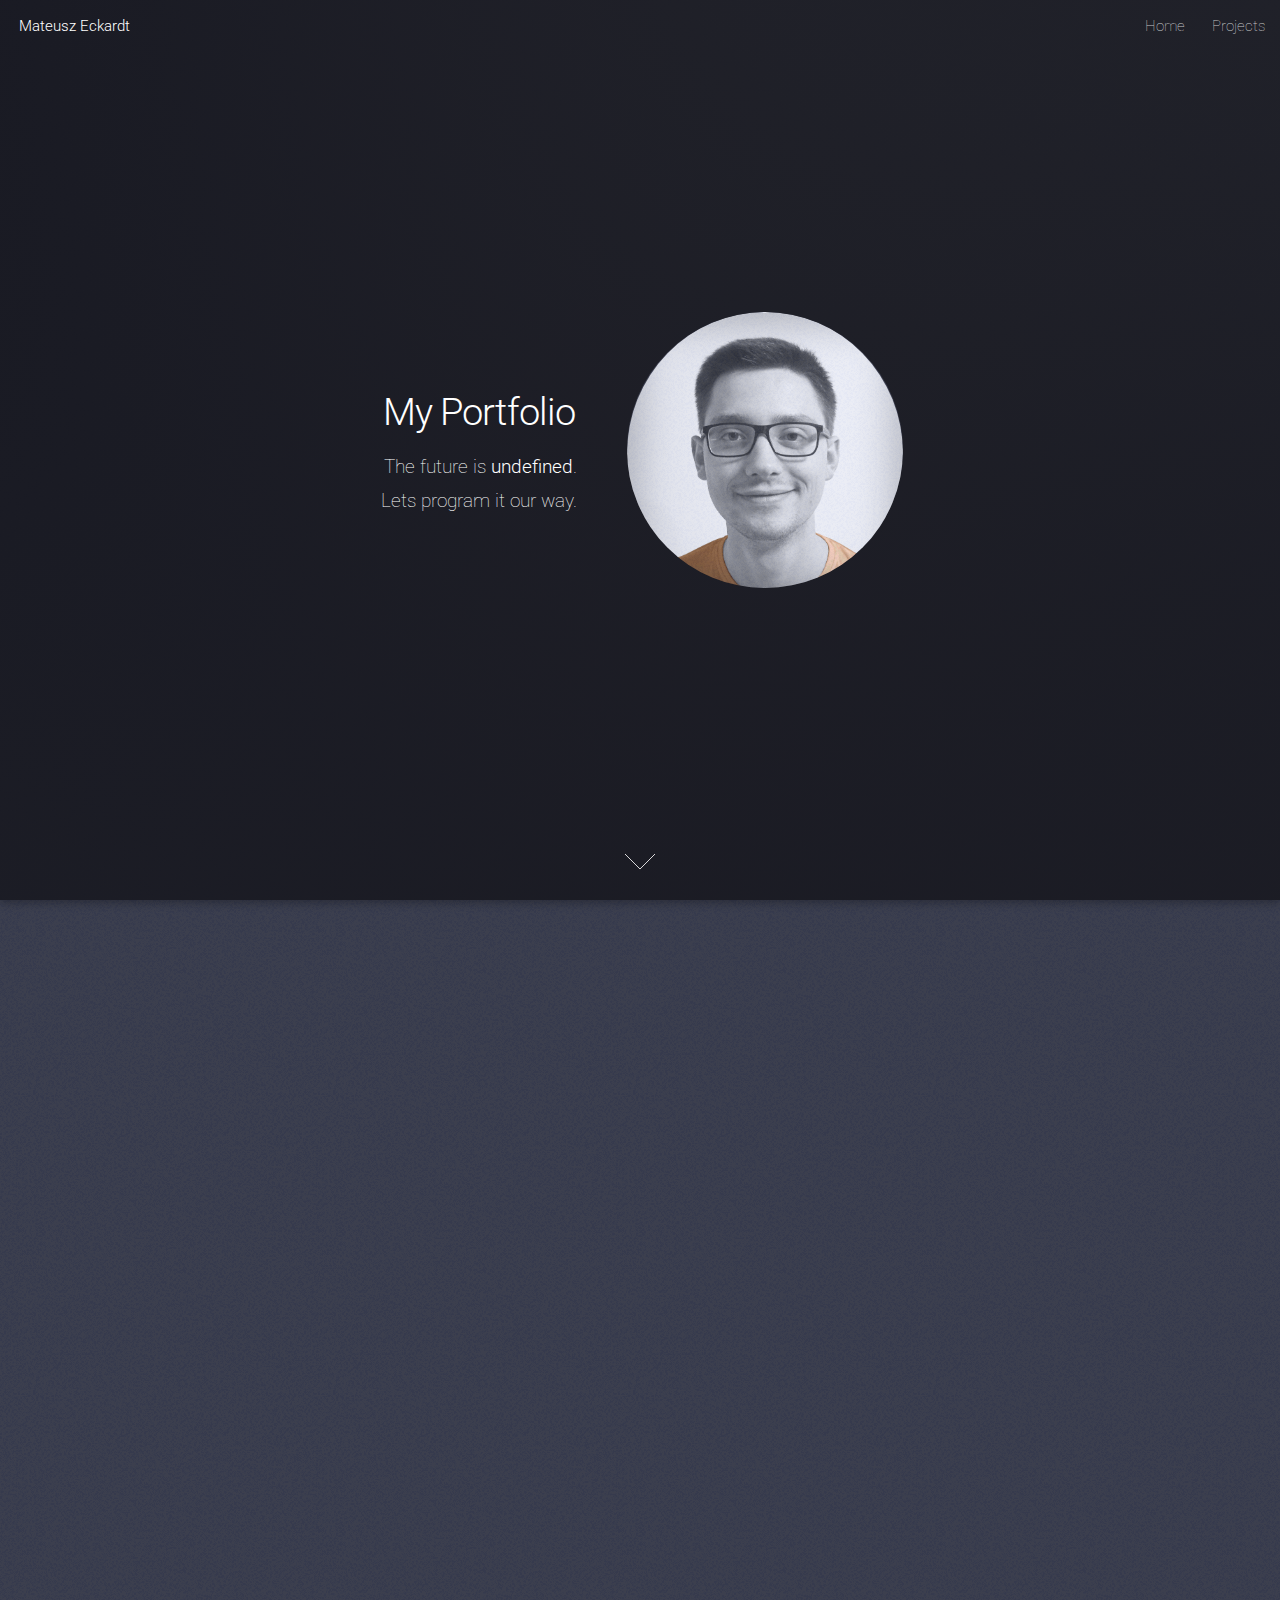
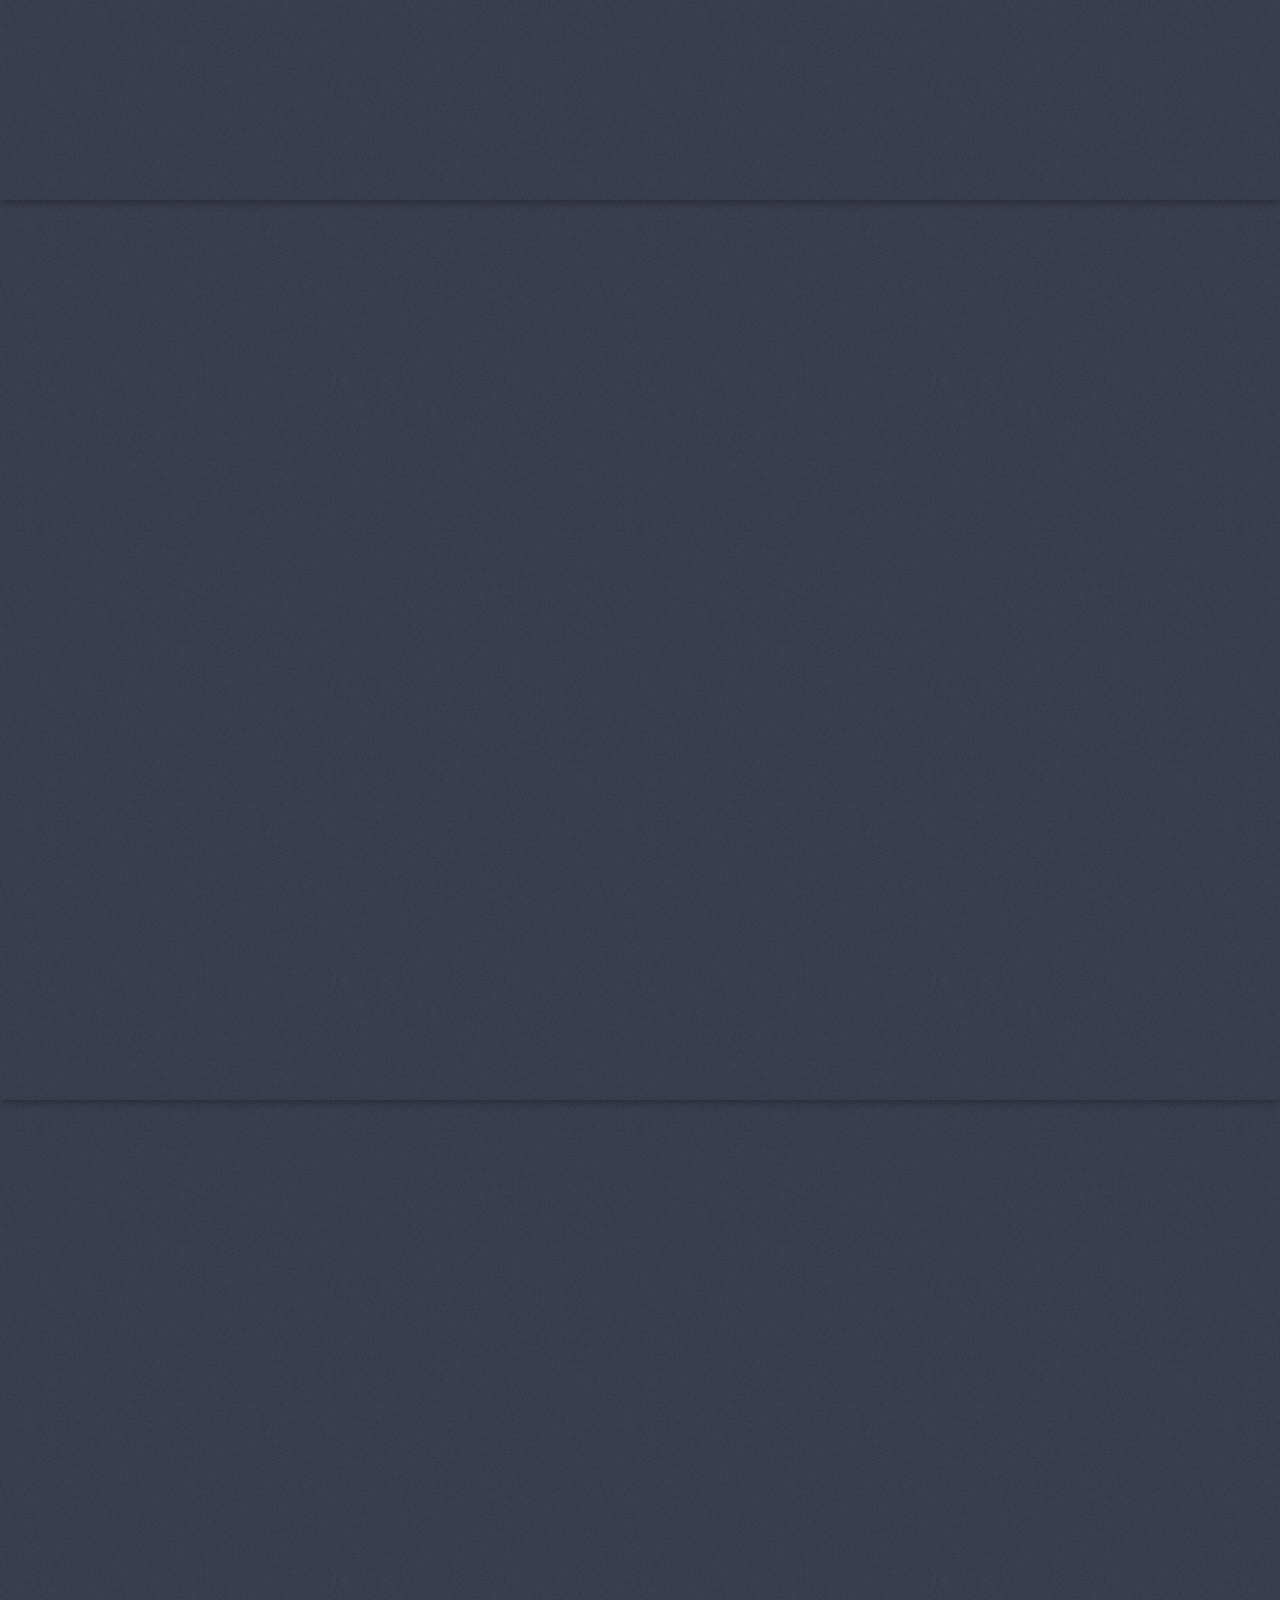
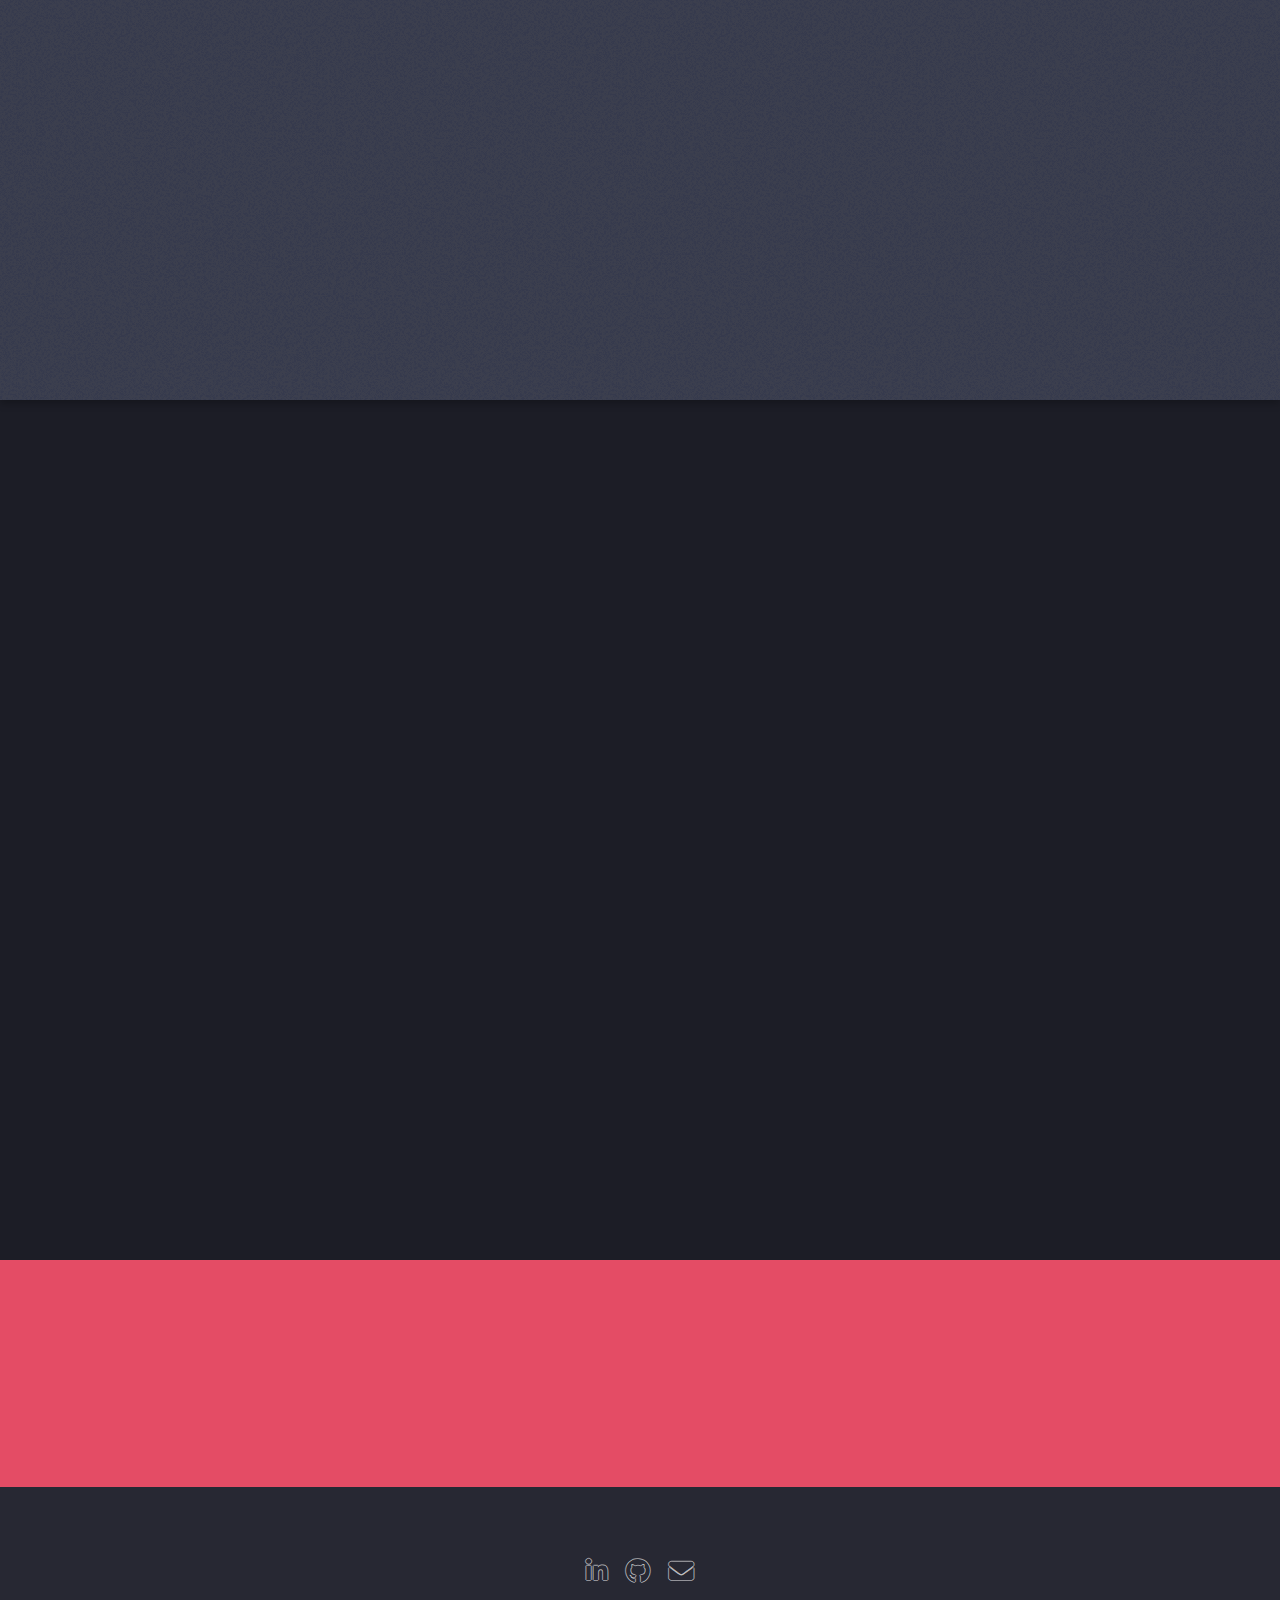
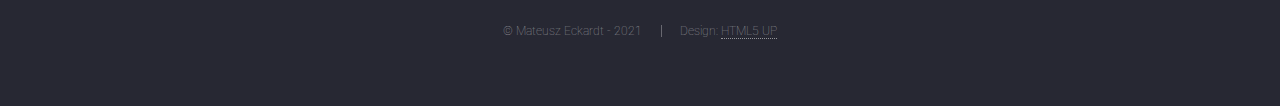
==== commit 8536dcb5: "test" ====
--- a/index.html
+++ b/index.html
@@ -169,7 +169,7 @@
 						<li><a href="mailto:mati.eckardt@gmail.com" class="icon solid alt fa-envelope"><span class="label">Email</span></a></li>
 					</ul>
 					<ul class="copyright">
-						<li>&copy; Mateusz Eckardt - 2020</li><li>Design: <a href="http://html5up.net">HTML5 UP</a></li>
+						<li>&copy; Mateusz Eckardt - 2021</li><li>Design: <a href="http://html5up.net">HTML5 UP</a></li>
 					</ul>
 				</footer>
 
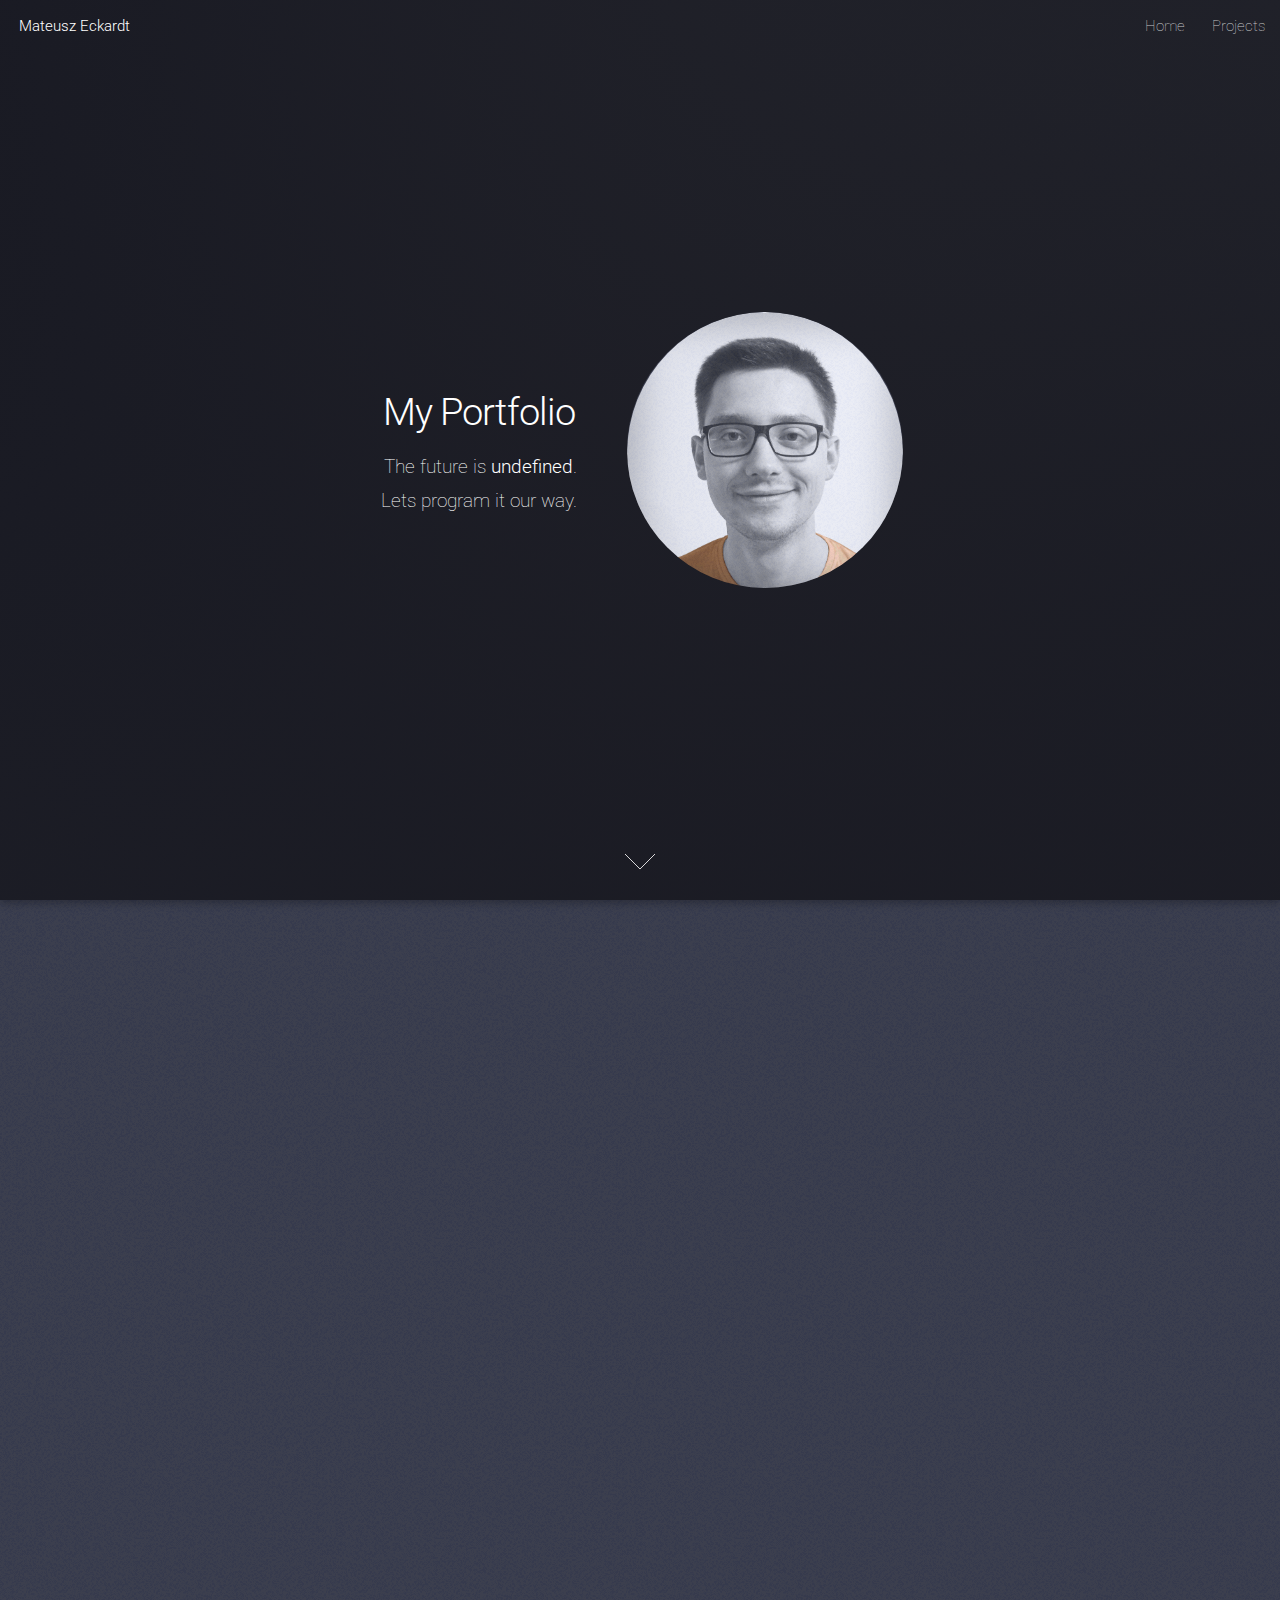
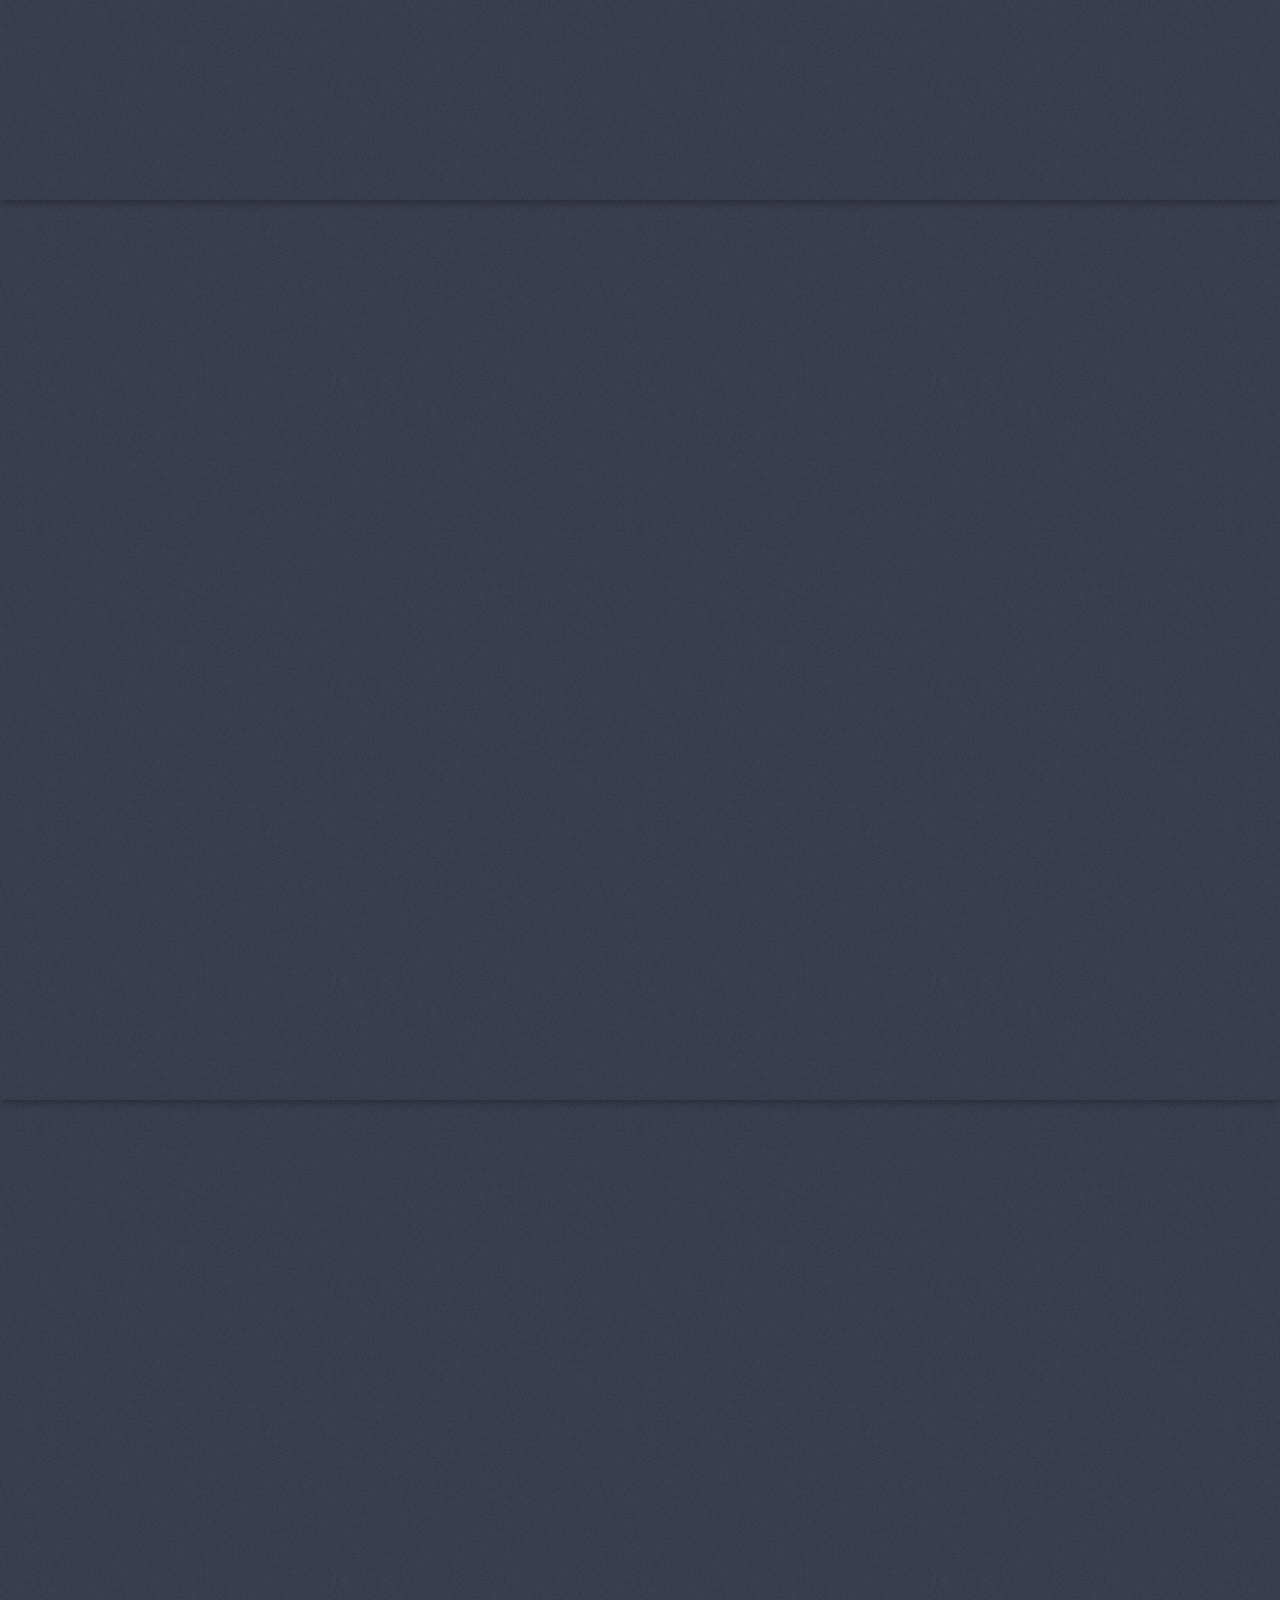
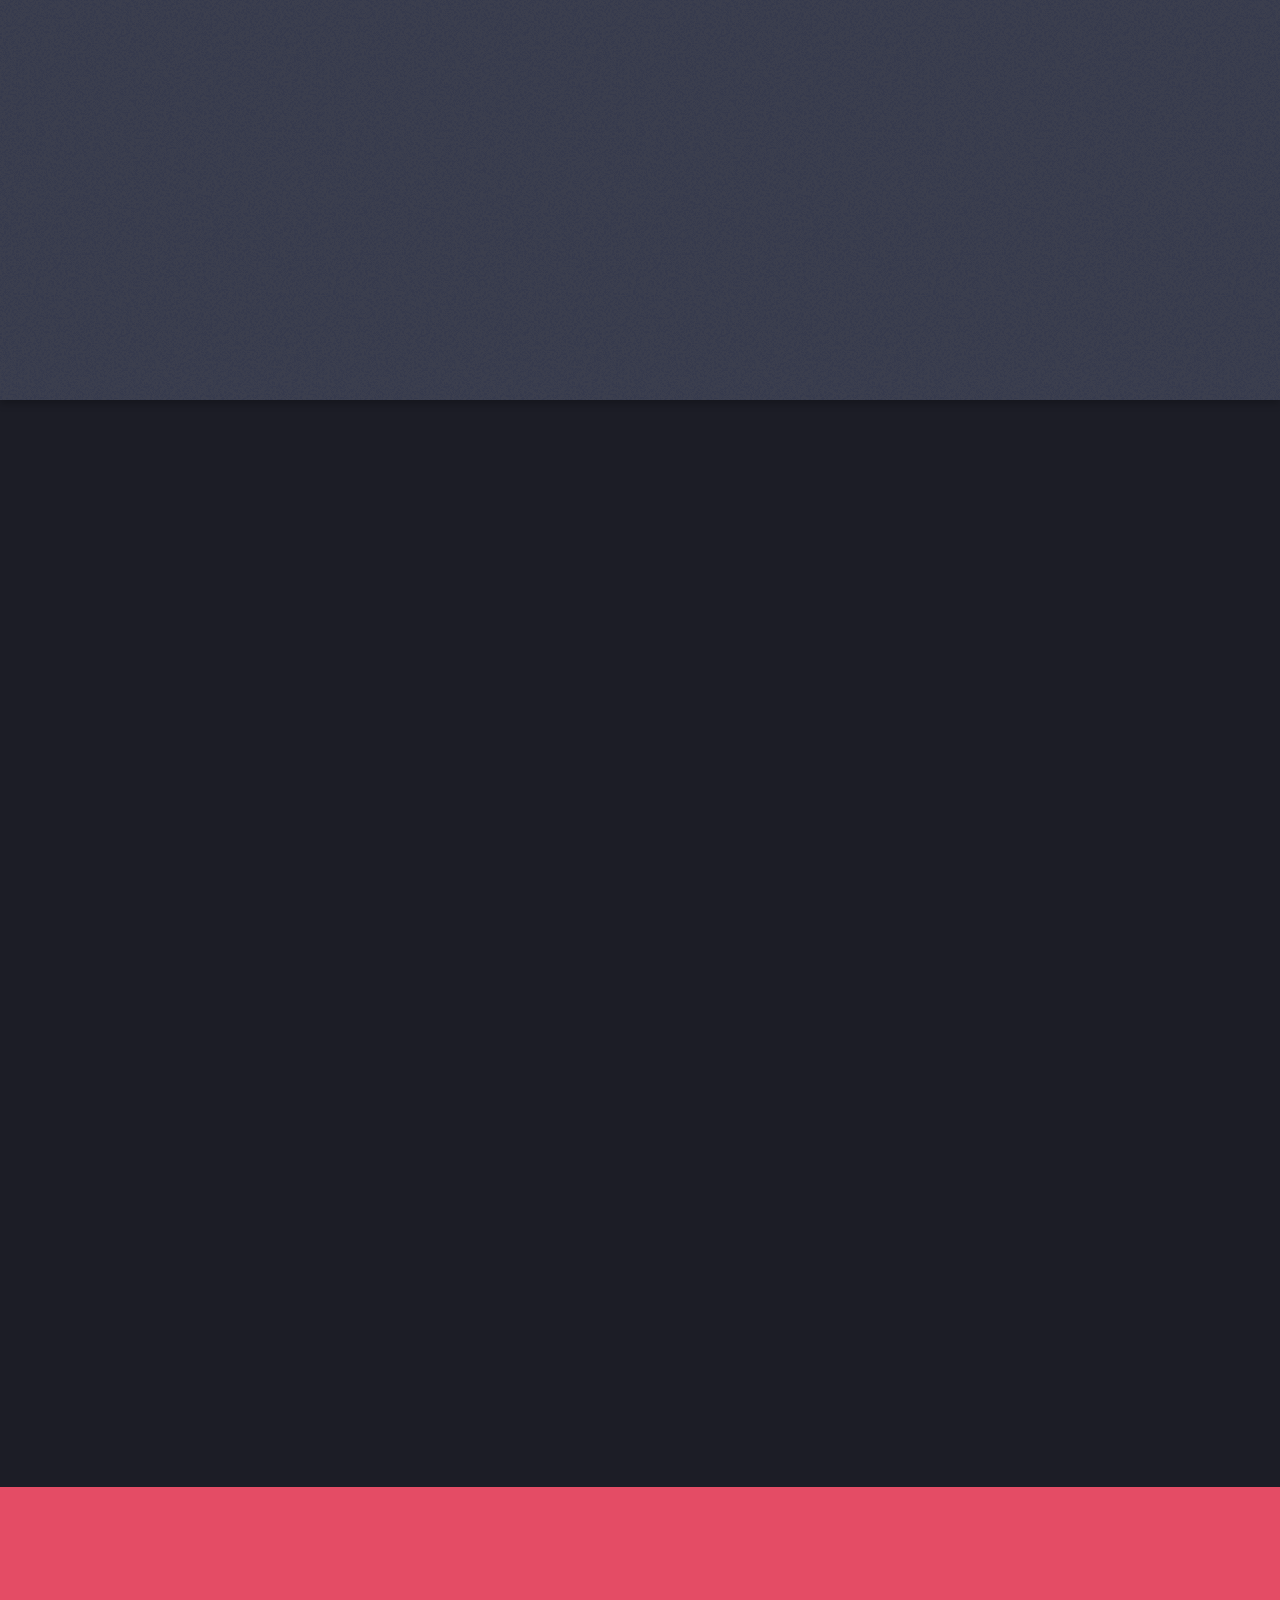
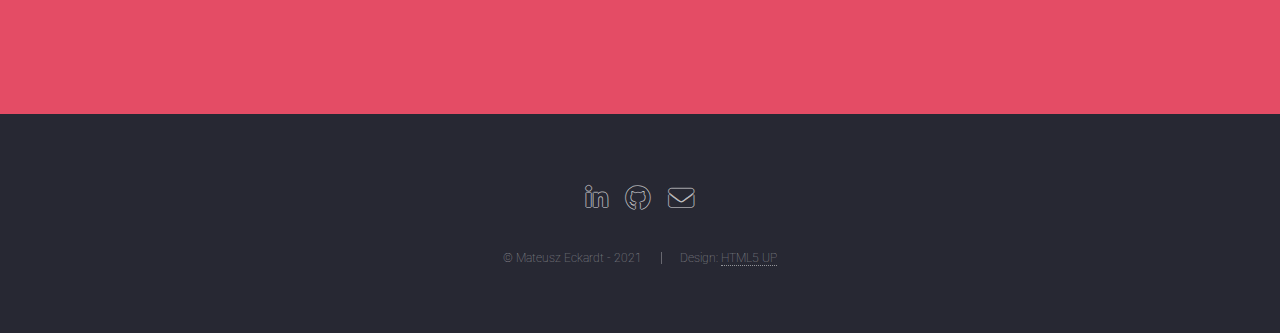
==== commit fb95b52f: "added project 3" ====
--- a/index.html
+++ b/index.html
@@ -26,6 +26,7 @@
 								<ul>
 									<li><a href="project1.html">Project 1</a></li>
 									<li><a href="project2.html">Project 2</a></li>
+									<li><a href="project3.html">Project 3</a></li>
 								</ul>
 							</li>							
 							</ul>
@@ -134,6 +135,16 @@
 									<img src="images/sql.png" height="128" width="128">
 									<h3>SQL</h3>
 									<p></p>
+								</section>
+								<section class="col-4 col-6-medium col-12-xsmall">
+									<img src="images/vuejs.png" height="128" width="128">
+									<h3>Vue.js</h3>
+									<p></p>
+								</section>
+								<section class="col-4 col-6-medium col-12-xsmall">
+									<img src="images/laravel.png" height="128" width="128">
+									<h3>Laravel for PHP</h3>
+									<p></p>
 								</section>								
 								<section class="col-4 col-6-medium col-12-xsmall">
 									<img src="images/cogs.png" height="128" width="128">
